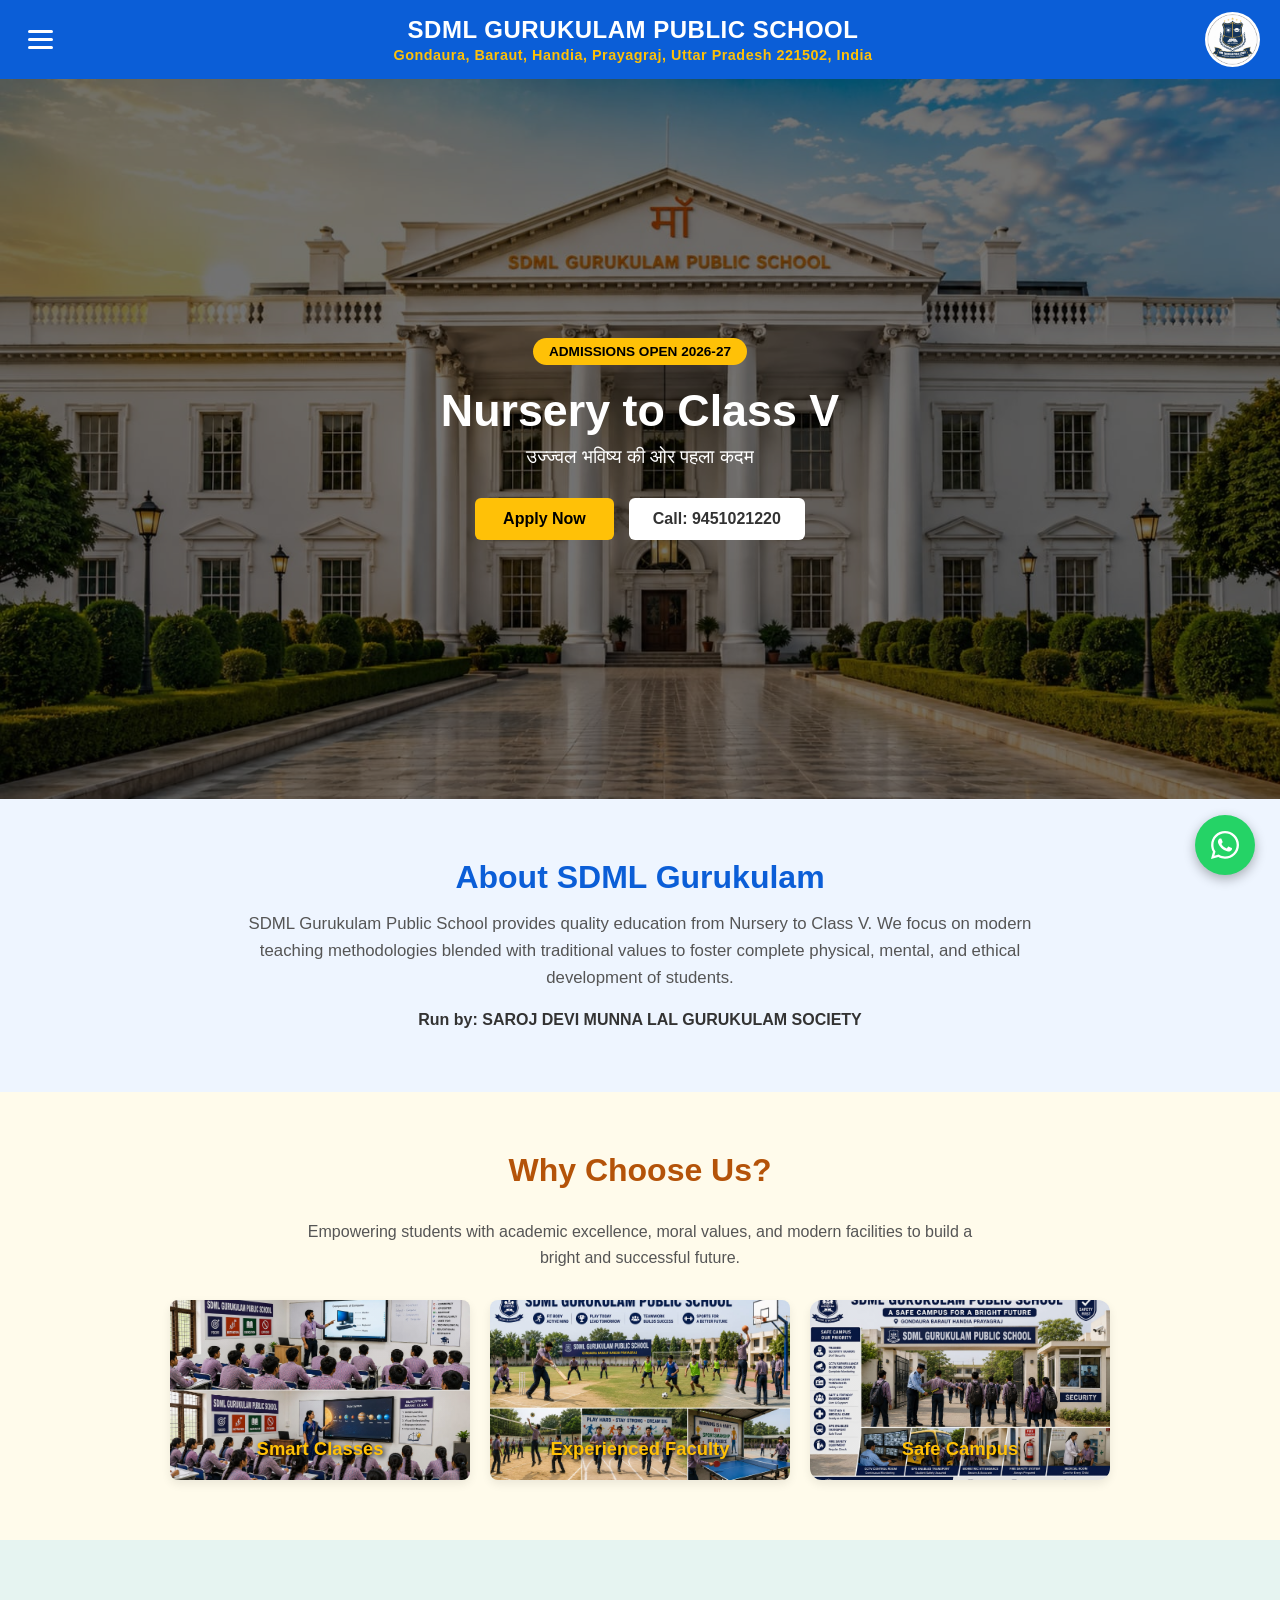
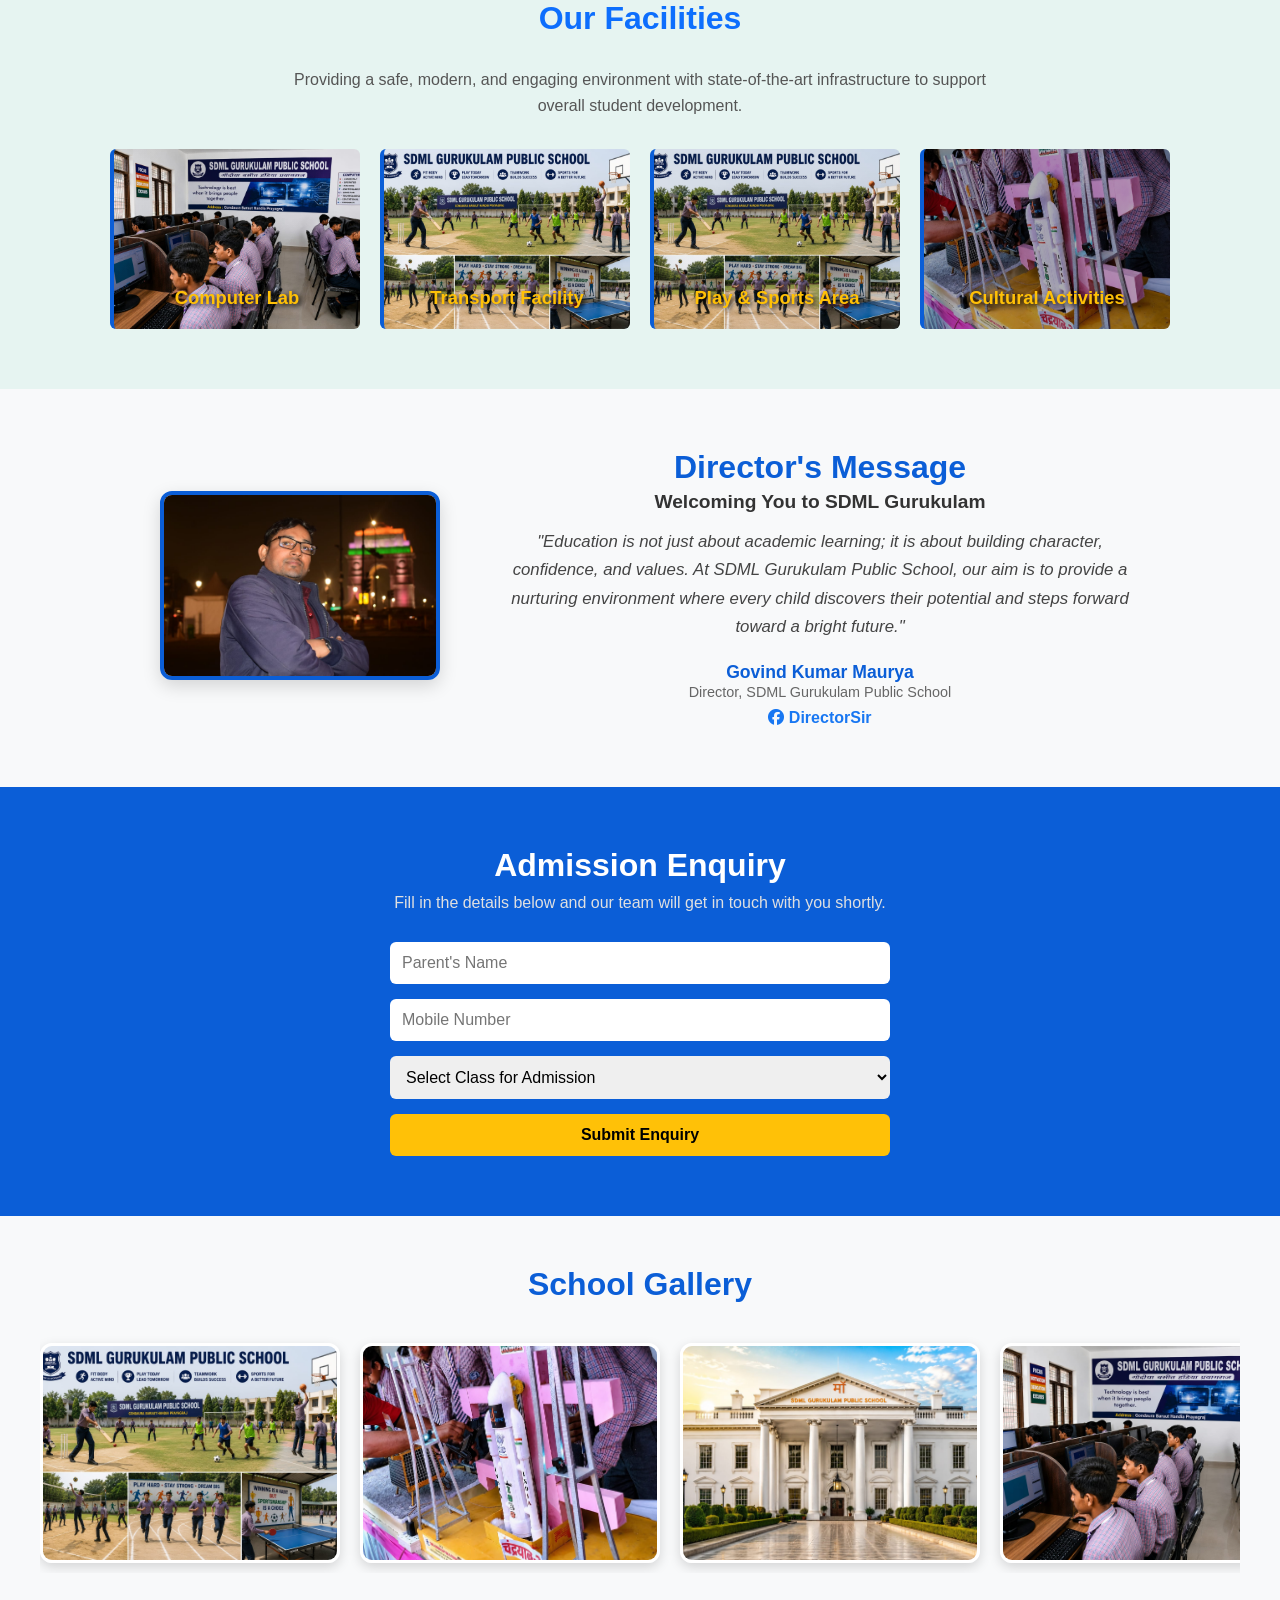
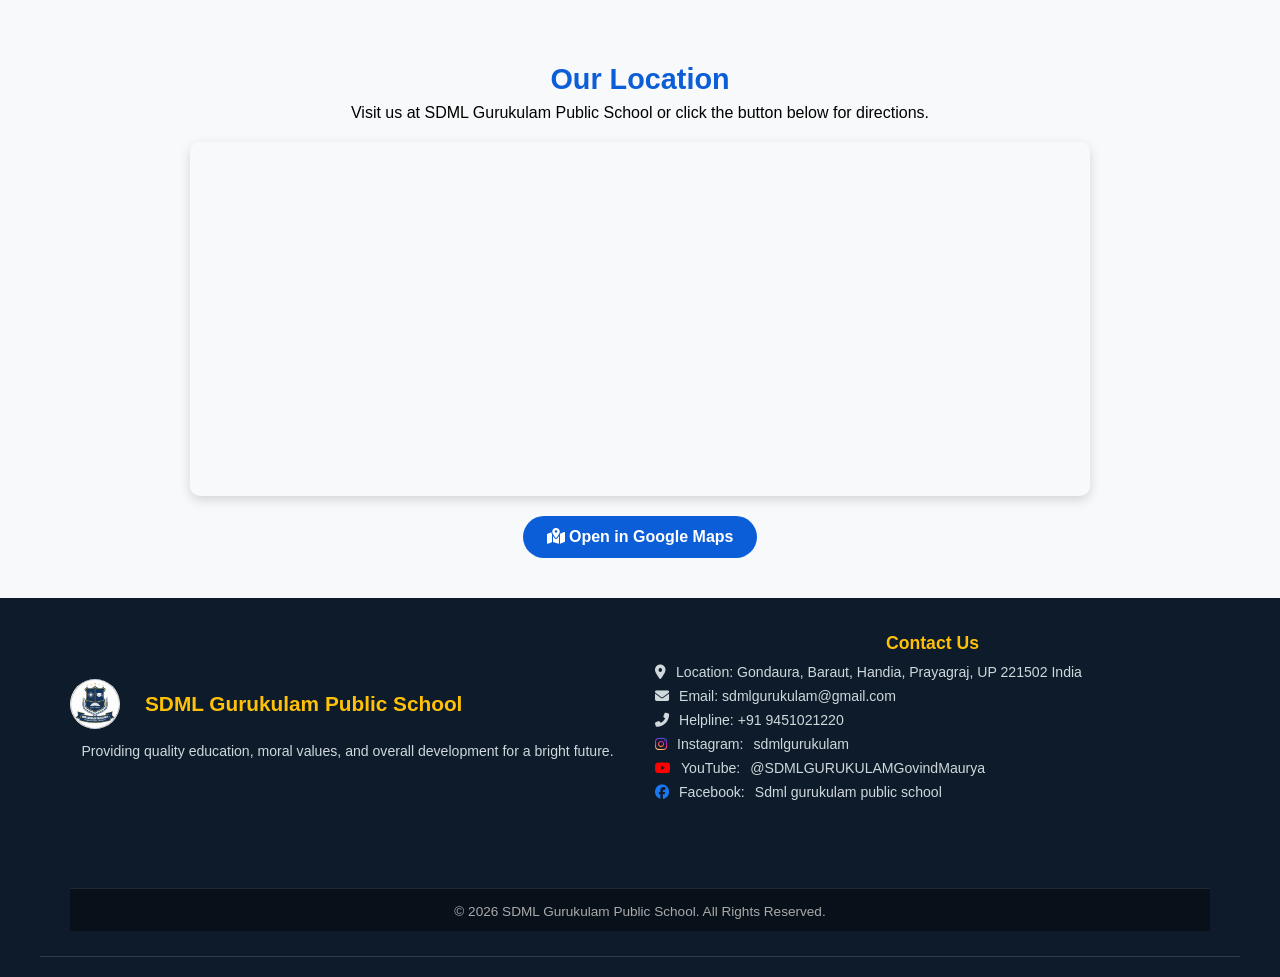
==== index.html @ 51554925 "Update index.html" ====
<!DOCTYPE html>
<html lang="en">
<head>
  <meta charset="UTF-8">
  <meta name="viewport" content="width=device-width, initial-scale=1.0">
  <title>SDML Gurukulam Public School</title>
  <link rel="stylesheet" href="style.css">
  <link rel="stylesheet" href="https://cdnjs.cloudflare.com/ajax/libs/font-awesome/6.4.0/css/all.min.css">
</head>
<body>

<!-- Navigation Header -->
  <header class="navbar-header">
    <div class="nav-container">
      
      <!-- 3 Lines Button on Left -->
      <button class="menu-toggle" id="menuToggle" onclick="toggleMenu()" type="button" aria-label="Toggle Menu">
        <span></span>
        <span></span>
        <span></span>
      </button>

      <!-- School Name & Address in Center -->
      <div class="school-title">
        <h1>SDML GURUKULAM PUBLIC SCHOOL</h1>
        <p class="school-address">Gondaura, Baraut, Handia, Prayagraj, Uttar Pradesh 221502, India</p>
      </div>

      <!-- School Logo on Right -->
      <div class="header-logo">
        <img src="images/logo.png" alt="SDML Gurukulam Logo">
      </div>

    </div>

    <!-- Dropdown Menu -->
    <nav class="nav-menu" id="navMenu">
      <ul>
        <li><a href="#home" onclick="toggleMenu()">Home</a></li>
        <li><a href="#about" onclick="toggleMenu()">About Us</a></li>
        <li><a href="#facilities" onclick="toggleMenu()">Facilities</a></li>
        <li><a href="#director" onclick="toggleMenu()">Director's Message</a></li>
        <li><a href="#enquiry" onclick="toggleMenu()">Admission Enquiry</a></li>
        <li><a href="#location" onclick="toggleMenu()">Location</a></li>
        <li><a href="#contact" onclick="toggleMenu()">Contact Us</a></li>
      </ul>
    </nav>
  </header>

  <!-- 2. Hero Section with Background Image -->
  <section class="hero-section" id="home">
    <div class="overlay"></div> 
    <div class="container">
      <span class="admissions-tag">ADMISSIONS OPEN 2026-27</span>
      <h1>Nursery to Class V</h1>
      <p>उज्ज्वल भविष्य की ओर पहला कदम</p>
      <div class="button-group">
        <a href="#enquiry" class="apply-btn">Apply Now</a>
        <div class="call-btn">
          <span>Call:</span> 
          <a href="tel:9451021220">9451021220</a>
        </div>
      </div>
    </div>
  </section>

  <!-- 3. About Us Section -->
  <section class="about-section" id="about">
    <div class="about-container">
      <h2>About SDML Gurukulam</h2>
      <p>
        SDML Gurukulam Public School provides quality education from Nursery to Class V. We focus on modern teaching methodologies blended with traditional values to foster complete physical, mental, and ethical development of students.
      </p>
      <p style="color: #333333; font-size: 16px; font-weight: 600; margin-top: 15px; text-align: center;">
        Run by: SAROJ DEVI MUNNA LAL GURUKULAM SOCIETY
      </p>
    </div>
  </section>

  <!-- 4. Key Features Section -->
  <section class="features-section" id="features">
    <h2 class="section-title">Why Choose Us?</h2>
    <p class="section-subtitle" style="text-align: center; color: #555; max-width: 700px; margin: -10px auto 30px auto; font-size: 1rem; line-height: 1.6;">
    Empowering students with academic excellence, moral values, and modern facilities to build a bright and successful future.
    </p>
    <div class="features-grid">
      <div class="feature-card smart-card">
        <h3>Smart Classes</h3>
        <p>Interactive digital learning tools for better understanding and retention.</p>
      </div>
      <div class="feature-card faculty-box">
        <h3>Experienced Faculty</h3>
        <p>Dedicated and caring teachers focused on personalized attention.</p>
      </div>
      <!-- सही पाथ और स्टाइल के साथ Safe Campus कार्ड -->
      <div class="feature-card" style="background: linear-gradient(rgba(0, 0, 0, 0.5), rgba(0, 0, 0, 0.5)), url('images/safty.png'); background-size: cover; background-position: center; min-height: 250px; border-radius: 12px; display: flex; flex-direction: column; justify-content: flex-end; padding: 20px;">
        <h3 style="color: #ffc107;">Safe Campus</h3>
        <p style="color: #f8f9fa; margin: 0;">CCTV monitored campus ensuring full safety and security of students.</p>
      </div>
    </div>
  </section>

  <!-- 5. Facilities Section -->
  <section class="facilities-section" id="facilities">
    <h2 class="section-title">Our Facilities</h2>
    <p class="section-subtitle" style="text-align: center; color: #555; max-width: 700px; margin: -10px auto 30px auto; font-size: 1rem; line-height: 1.6;">
    Providing a safe, modern, and engaging environment with state-of-the-art infrastructure to support overall student development.
    </p>
    <div class="facilities-grid">
      <div class="facility-box lab-box">
        <h4>Computer Lab</h4>
        <p>Modern computer lab with high-speed internet and updated software.</p>
      </div>
      <div class="facility-box transport-box">
        <h4>Transport Facility</h4>
        <p>Safe van/bus conveyance with experienced drivers for nearby areas.</p>
      </div>
      <div class="facility-box sports-box">
    <h4 style="color: #ffc107; margin-bottom: 5px;">Play & Sports Area</h4>
    <p style="color: #f8f9fa; margin: 0;">Dedicated play space for sports, games, and physical fitness.</p>
</div>
      <div class="facility-box cultural-box">
        <h4>Cultural Activities</h4>
        <p>Regular events, competitions, and celebration...</p>
      </div>
    </div>
  </section>

  <!-- 6. Director's Message Section -->
  <section class="director-section" id="director">
    <div class="director-container">
      <div class="director-image-box">
        <img src="images/director.jpg" alt="Director Sir" class="director-img">
      </div>
      <div class="director-text">
        <h2>Director's Message</h2>
        <h3>Welcoming You to SDML Gurukulam</h3>
        <p>
          "Education is not just about academic learning; it is about building character, confidence, and values. At SDML Gurukulam Public School, our aim is to provide a nurturing environment where every child discovers their potential and steps forward toward a bright future."
        </p>
        <div class="director-signature">
          <h4>Govind Kumar Maurya</h4>
          <span>Director, SDML Gurukulam Public School</span>
          <div style="margin-top: 8px;">
    <a href="https://www.facebook.com/govindkumar.maurya.520" target="_blank" style="color: #1877f2; text-decoration: none; font-weight: bold;">
        <i class="fab fa-facebook"></i> DirectorSir
    </a>
</div>
        </div>
      </div>
    </div>
  </section>

  <!-- 7. Quick Enquiry / Admission Form -->
  <section class="enquiry-section" id="enquiry">
    <h2>Admission Enquiry</h2>
    <p>Fill in the details below and our team will get in touch with you shortly.</p>
    <form action="https://api.web3forms.com/submit" method="POST" class="enquiry-form">
        <input type="hidden" name="access_key" value="d5de48f5-9c7a-4918-8468-04ee416ce332">
      <input type="text" name="name" placeholder="Parent's Name" required>
      <input type="tel" name="phone" placeholder="Mobile Number" required>
      <select name="class" required>
        <option value="" disabled selected>Select Class for Admission</option>
        <option value="nursery">Nursery</option>
        <option value="lkg">LKG</option>
        <option value="ukg">UKG</option>
        <option value="class1">Class 1</option>
        <option value="class2">Class 2</option>
        <option value="class3">Class 3</option>
        <option value="class4">Class 4</option>
        <option value="class5">Class 5</option>
      </select>
      <button type="submit" class="submit-btn">Submit Enquiry</button>
    </form>
  </section>

  <!-- School Photo Gallery Slider Section -->
  <section class="gallery-section">
    <h2 class="gallery-title">School Gallery</h2>
    <div class="slider-container">
        <div class="slider-track">
            <div class="slide"><img src="images/sports.jpg" alt="Playground"></div>
            <div class="slide"><img src="images/cultural.jpg" alt="Cultural Events"></div>
            <div class="slide"><img src="images/school.jpg" alt="School Campus"></div>
            <div class="slide"><img src="images/computer.jpg" alt="Computer Lab"></div>
            <div class="slide"><img src="images/class.jpg" alt="Classroom"></div>
            <div class="slide"><img src="images/sports.jpg" alt="Playground"></div>
            <div class="slide"><img src="images/cultural.jpg" alt="Cultural Events"></div>
            <div class="slide"><img src="images/school.jpg" alt="School Campus"></div>
        </div>
    </div>
  </section>

  <!-- Location Section -->
  <section class="location-section" id="location">
    <h2>Our Location</h2>
    <p>Visit us at SDML Gurukulam Public School or click the button below for directions.</p>
    
    <div class="map-container">
      <iframe 
        src="https://www.google.com/maps/embed?pb=!1m18!1m12!1m3!1d3604.148560195537!2d82.2699!3d25.3998!2m3!1f0!2f0!3f0!3m2!1i1024!2i780!4f13.1!3m3!1m2!1s0x398f7863b5df8237%3A0x5605b24c5ebf41d7!2sSDML%20Gurukulam%20Public%20School!5e0!3m2!1sen!2sin!4v1700000000000" 
        width="100%" 
        height="350" 
        style="border:0; border-radius: 10px;" 
        allowfullscreen="" 
        loading="lazy">
      </iframe>
    </div>

    <div class="map-btn-wrapper">
      <a href="https://maps.app.goo.gl/MRpwtieZsFixGfw19" target="_blank" class="map-link-btn">
        <i class="fa-solid fa-map-location-dot"></i> Open in Google Maps
      </a>
    </div>
  </section>

  <!-- Final Clean Footer Section -->
  <footer class="site-footer">
    <div class="footer-container">
        <div class="footer-col footer-about">
            <div class="footer-logo-box">
                <img src="images/logo.png" style="width: 50px !important; height: 50px !important; object-fit: contain !important; vertical-align: middle !important; margin-right: 10px !important;">
                <h3 class="footer-school-name">SDML Gurukulam Public School</h3>
            </div>
            <p class="footer-desc">Providing quality education, moral values, and overall development for a bright future.</p>
        </div>

        <div class="footer-col footer-contact">
            <h4>Contact Us</h4>
            <p><i class="fas fa-map-marker-alt"></i> Location: Gondaura, Baraut, Handia, Prayagraj, UP 221502 India</p>
            <p><i class="fas fa-envelope"></i> Email: sdmlgurukulam@gmail.com</p>
            <p><i class="fas fa-phone-alt"></i> Helpline: +91 9451021220</p>
            <p><i class="fab fa-instagram" style="background: radial-gradient(circle at 30% 107%, #fdf497 0%, #fdf497 5%, #fd5949 45%, #d6249f 60%, #285AEB 90%); -webkit-background-clip: text; -webkit-text-fill-color: transparent;"></i> Instagram: <a href="https://instagram.com/sdmlgurukulam" target="_blank" style="color: inherit; text-decoration: none;">sdmlgurukulam</a></p>
            <p><i class="fab fa-youtube" style="color: #ff0000;"></i> YouTube: <a href="https://youtube.com/@SDMLGURUKULAMGovindMaurya" target="_blank" style="color: inherit; text-decoration: none;">@SDMLGURUKULAMGovindMaurya</a></p>
            <p><i class="fab fa-facebook" style="color: #1877f2;"></i> Facebook: <a href="https://www.facebook.com/profile.php?id=100064026702225" target="_blank" style="color: inherit; text-decoration: none;">Sdml gurukulam public school</a></p>
    </div>

    <div class="footer-bottom">
        <p>&copy; 2026 SDML Gurukulam Public School. All Rights Reserved.</p>
    </div>
  </footer>

  <!-- WhatsApp Floating Icon -->
  <a href="https://wa.me/919451021220?text=Hello%2C%20I%20want%20to%20know%20more%20about%20admissions." 
     class="whatsapp-float" 
     target="_blank" 
     rel="noopener noreferrer"
     title="Chat with us on WhatsApp">
    <svg xmlns="http://www.w3.org/2000/svg" viewBox="0 0 448 512" class="whatsapp-icon">
      <path fill="#ffffff" d="M380.9 97.1C339 55.1 283.2 32 223.9 32c-122.4 0-222 99.6-222 222 0 39.1 10.2 77.3 29.6 111L0 480l117.7-30.9c32.4 17.7 68.9 27 106.1 27h.1c122.3 0 224.1-99.6 224.1-222 0-59.3-25.2-115-67.1-157zm-157 341.6c-33.2 0-65.7-8.9-94-25.7l-6.7-4-69.8 18.3 18.6-68.1-4.4-7c-18.5-29.4-28.2-63.3-28.2-98.2 0-101.7 82.8-184.5 184.6-184.5 49.3 0 95.6 19.2 130.4 54.1 34.8 34.9 56.2 81.2 56.1 130.5 0 101.8-84.9 184.6-186.6 184.6zm101.2-138.2c-5.5-2.8-32.8-16.2-37.9-18.1-5.1-1.9-8.8-2.8-12.5 2.8-3.7 5.6-14.3 18.1-17.6 21.8-3.2 3.7-6.5 4.2-12 1.4-32.6-16.3-54-29.1-75.5-66-5.7-9.8 5.7-9.1 16.3-30.3 1.8-3.7.9-6.9-.5-9.7-1.4-2.8-12.5-30.1-17.1-41.2-4.5-10.8-9.1-9.3-12.5-9.5-3.2-.2-6.9-.2-10.6-.2-3.7 0-9.7 1.4-14.8 6.9-5.1 5.6-19.4 19-19.4 46.3 0 27.3 19.9 53.7 22.6 57.4 2.8 3.7 39.1 59.7 94.8 83.8 35.2 15.2 49 16.5 66.6 13.9 10.7-1.6 32.8-13.4 37.4-26.4 4.6-13 4.6-24.1 3.2-26.4-1.3-2.5-5-3.9-10.5-6.6z"/>
    </svg>
  </a>

  <!-- Toggle Menu Script -->
  <script>
    function toggleMenu() {
      var menu = document.getElementById("navMenu");
      menu.classList.toggle("show");
    }
  </script>

</body>
</html>
---- style.css ----
/* Reset Basic Margins & Padding */
* {
  margin: 0;
  padding: 0;
  box-sizing: border-box;
  font-family: Arial, sans-serif;
  scroll-behavior: smooth;
}
/* Header & Navbar Styling */
.navbar-header {
  background-color: #0b5ed7;
  color: white;
  position: relative;
  z-index: 9999;
}

.nav-container {
  display: flex;
  align-items: center;
  justify-content: space-between; /* बाएँ 3-lines, बीच में नाम, दाएँ लोगो */
  padding: 12px 20px;
  gap: 15px;
}

/* 3 Lines Toggle Button */
.menu-toggle {
  background: transparent;
  border: none;
  cursor: pointer;
  display: flex;
  flex-direction: column;
  gap: 5px;
  padding: 5px;
  outline: none;
}

.menu-toggle span {
  display: block;
  width: 25px;
  height: 3px;
  background-color: #ffffff;
  border-radius: 2px;
}

/* School Name & Address in Center */
.school-title {
  display: flex;
  flex-direction: column;
  align-items: center; /* टेक्स्ट एकदम बीच में रहेगा */
  text-align: center;
  flex-grow: 1; /* बची हुई जगह को कवर करेगा */
}

.school-title h1 {
  font-size: 1.5rem;
  font-weight: 800;
  margin: 0;
  color: #ffffff;
  letter-spacing: 0.5px;
  line-height: 1.2;
  text-transform: uppercase;
}

.school-address {
  margin: 3px 0 0 0;
  font-size: 0.9rem;
  color: #ffc107; /* गोल्डन/पीला कलर */
  font-weight: 600;
  letter-spacing: 0.5px;
}

/* Header Right Side Logo */
.header-logo img {
  width: 55px;
  height: 55px;
  border-radius: 50%;
  background: white;
  padding: 2px;
  display: block;
  object-fit: contain;
}

/* Dropdown Menu */
.nav-menu {
  display: none;
  background-color: #084298;
  width: 100%;
  padding: 10px 0;
}

.nav-menu.show {
  display: block !important;
}

.nav-menu ul {
  list-style: none;
  margin: 0;
  padding: 0;
}

.nav-menu ul li a {
  display: block;
  padding: 12px 25px;
  color: #ffffff;
  text-decoration: none;
  font-size: 1rem;
  border-bottom: 1px solid rgba(255, 255, 255, 0.1);
}

.nav-menu ul li a:hover {
  background-color: #0b5ed7;
  color: #ffc107;
}

/* Mobile Responsive adjustment */
@media (max-width: 768px) {
  .school-title h1 {
    font-size: 1.1rem;
  }
  .school-address {
    font-size: 0.75rem;
  }
  .header-logo img {
    width: 45px;
    height: 45px;
  }
}

/* 3 Lines Toggle Button */
.menu-toggle {
  background: transparent;
  border: none;
  cursor: pointer;
  display: flex;
  flex-direction: column;
  gap: 5px;
  padding: 8px;
  z-index: 10000;
  outline: none;
}

.menu-toggle span {
  display: block;
  width: 25px;
  height: 3px;
  background-color: #ffffff;
  border-radius: 2px;
}

/* Dropdown Menu */
.nav-menu {
  display: none;
  background-color: #084298;
  width: 100%;
  padding: 10px 0;
}

/* Menu active state */
.nav-menu.show {
  display: block !important;
}

.nav-menu ul {
  list-style: none;
  margin: 0;
  padding: 0;
}

.nav-menu ul li a {
  display: block;
  padding: 12px 25px;
  color: #ffffff;
  text-decoration: none;
  font-size: 1rem;
  border-bottom: 1px solid rgba(255, 255, 255, 0.1);
}

.nav-menu ul li a:hover {
  background-color: #0b5ed7;
  color: #ffc107;
}

/* 2. Hero Section */
.hero-section {
  position: relative;
  width: 100%;
  min-height: 80vh; /* स्क्रीन की 80% हाइट लेगा ताकि फोटो ज्यादा दिखे */
  padding: 120px 20px;
  
  background-image: url('images/school.jpg'); 
  background-size: cover;       
  background-position: center center; /* सेंटर से फोटो दिखाएगा */
  background-repeat: no-repeat;
  
  display: flex;
  align-items: center;
  justify-content: center;
  color: white;
  text-align: center;
}

.hero-section .overlay {
  position: absolute;
  top: 0;
  left: 0;
  width: 100%;
  height: 100%;
  background-color: rgba(0, 0, 0, 0.55);
  z-index: 1;
}

.hero-section .container {
  position: relative;
  z-index: 2;
}

.admissions-tag {
  background-color: #ffc107;
  color: #000;
  padding: 6px 16px;
  border-radius: 20px;
  font-size: 0.85rem;
  font-weight: bold;
  display: inline-block;
  margin-bottom: 20px;
}

.hero-section h1 {
  font-size: 2.8rem;
  margin-bottom: 10px;
  font-weight: 700;
}

.hero-section p {
  font-size: 1.2rem;
  margin-bottom: 30px;
}

.button-group {
  display: flex;
  justify-content: center;
  align-items: center;
  gap: 15px;
  flex-wrap: wrap;
}

.apply-btn {
  background-color: #ffc107;
  color: #000;
  text-decoration: none;
  border: none;
  padding: 12px 28px;
  border-radius: 6px;
  font-size: 1rem;
  font-weight: bold;
  cursor: pointer;
}

.call-btn {
  background-color: #ffffff;
  color: #333;
  padding: 12px 24px;
  border-radius: 6px;
  font-size: 1rem;
  font-weight: bold;
}

.call-btn a {
  color: #333;
  text-decoration: none;
}

/* 3. About Section */
.about-section {
  padding: 60px 5%;
  background-color: #ffffff;
  text-align: center;
}

.about-container {
  max-width: 800px;
  margin: 0 auto;
}

.about-section h2 {
  font-size: 2rem;
  color: #0b5ed7;
  margin-bottom: 15px;
}

.about-section p {
  font-size: 1.05rem;
  color: #555;
  line-height: 1.6;
}

/* 4. Features Section */
.features-section {
  padding: 60px 5%;
  background-color: #f8f9fa;
  text-align: center;
}

.section-title {
  font-size: 2rem;
  color: #0b5ed7;
  margin-bottom: 40px;
}

.features-grid {
  display: flex;
  justify-content: center;
  gap: 20px;
  flex-wrap: wrap;
}

.feature-card {
  background: white;
  padding: 30px;
  border-radius: 8px;
  width: 300px;
  box-shadow: 0 4px 10px rgba(0,0,0,0.08);
}

.feature-card h3 {
  color: #333;
  margin-bottom: 10px;
}

.feature-card p {
  color: #666;
  font-size: 0.95rem;
  line-height: 1.5;
}

/* 5. Facilities Section */
.facilities-section {
  padding: 60px 5%;
  background-color: #ffffff;
  text-align: center;
}

.facilities-grid {
  display: flex;
  justify-content: center;
  gap: 20px;
  flex-wrap: wrap;
}

.facility-box {
  background: #f1f5f9;
  border-left: 4px solid #0b5ed7;
  padding: 20px;
  border-radius: 6px;
  width: 250px;
  text-align: left;
}

.facility-box h4 {
  color: #0b5ed7;
  margin-bottom: 8px;
  font-size: 1.1rem;
}

.facility-box p {
  color: #555;
  font-size: 0.9rem;
  line-height: 1.4;
}

/* 6. Director's Message */
.director-section {
  padding: 60px 5%;
  background-color: #f8f9fa;
  text-align: center;
}

.director-container {
  max-width: 800px;
  margin: 0 auto;
}

.director-section h2 {
  font-size: 2rem;
  color: #0b5ed7;
  margin-bottom: 20px;
}

.director-section p {
  font-size: 1.1rem;
  color: #444;
  line-height: 1.6;
  font-style: italic;
}
/* 6. Director's Message Section */
.director-section {
  padding: 60px 5%;
  background-color: #f8f9fa;
}

.director-container {
  max-width: 1000px;
  margin: 0 auto;
  display: flex;
  align-items: center;
  gap: 40px;
  flex-wrap: wrap; /* मोबाइल स्क्रीन पर इमेज ऊपर और टेक्स्ट नीचे आ जाएगा */
}

.director-image-box {
  flex: 1;
  min-width: 250px;
  text-align: center;
}

.director-img {
  width: 100%;
  max-width: 280px;
  height: auto;
  border-radius: 12px;
  box-shadow: 0 6px 18px rgba(0, 0, 0, 0.15);
  border: 4px solid #0b5ed7;
}

.director-text {
  flex: 2;
  min-width: 300px;
}

.director-text h2 {
  font-size: 2rem;
  color: #0b5ed7;
  margin-bottom: 5px;
}

.director-text h3 {
  font-size: 1.2rem;
  color: #333;
  margin-bottom: 15px;
  font-weight: 600;
}

.director-text p {
  font-size: 1.05rem;
  color: #444;
  line-height: 1.7;
  font-style: italic;
  margin-bottom: 20px;
}

.director-signature h4 {
  color: #0b5ed7;
  font-size: 1.1rem;
}

.director-signature span {
  font-size: 0.9rem;
  color: #666;
}

/* 7. Enquiry Form Section */
.enquiry-section {
  padding: 60px 5%;
  background-color: #0b5ed7;
  color: white;
  text-align: center;
}

.enquiry-section h2 {
  font-size: 2rem;
  margin-bottom: 10px;
}

.enquiry-section p {
  margin-bottom: 30px;
  color: #e0e0e0;
}

.enquiry-form {
  max-width: 500px;
  margin: 0 auto;
  display: flex;
  flex-direction: column;
  gap: 15px;
}

.enquiry-form input, 
.enquiry-form select {
  padding: 12px;
  border: none;
  border-radius: 6px;
  font-size: 1rem;
}

.submit-btn {
  background-color: #ffc107;
  color: #000;
  border: none;
  padding: 12px;
  border-radius: 6px;
  font-size: 1rem;
  font-weight: bold;
  cursor: pointer;
  transition: background-color 0.3s ease;
}

.submit-btn:hover {
  background-color: #e0a800;
}

/* Footer Section */
.footer {
  background-color: #084298;
  color: white;
  padding: 20px 5%;
  position: relative; /* लोगो को लेफ्ट में फिक्स रखने के लिए */
}

.footer-container {
  max-width: 1200px;
  margin: 0 auto;
  display: flex;
  align-items: center;
  justify-content: center; /* पूरा कंटेंट सेंटर में रखेगा */
  position: relative;
}

.footer-logo {
  position: absolute; /* लोगो एकदम बाएँ कोने में ही रहेगा */
  left: 0;
}

.footer-logo-img {
  width: 65px;
  height: 65px;
  border-radius: 50%;
  background: white;
  padding: 3px;
  display: block;
}

.footer-info {
  text-align: center; /* 2026 और Location वाले टेक्स्ट को बीच में लाएगा */
}

.footer-info p {
  margin: 5px 0;
  font-size: 0.9rem;
}

/* Mobile Screen Layout */
@media (max-width: 768px) {
  .footer-container {
    flex-direction: column;
    gap: 12px;
  }
  .footer-logo {
    position: static; /* मोबाइल में लोगो ऊपर और टेक्स्ट नीचे आ जाएगा */
  }
}
/* Floating WhatsApp Button Styling */
.whatsapp-float {
  position: fixed;
  bottom: 25px;
  right: 25px;
  width: 60px;
  height: 60px;
  background-color: #25d366; /* WhatsApp Green Color */
  border-radius: 50%;
  display: flex;
  align-items: center;
  justify-content: center;
  box-shadow: 0 4px 12px rgba(0, 0, 0, 0.3);
  z-index: 1000;
  transition: transform 0.3s ease, background-color 0.3s ease;
}

.whatsapp-float:hover {
  transform: scale(1.1);
  background-color: #1ebe57;
}

.whatsapp-icon {
  width: 32px;
  height: 32px;
}
/* Footer Email Styling */
.footer-email {
  margin: 5px 0;
  font-size: 0.95rem;
}

.footer-email a {
  color: #ffc107; /* पीला / गोल्डन कलर */
  text-decoration: none;
  font-weight: 600;
}

.footer-email a:hover {
  text-decoration: underline;
}
/* Clean Footer Styling */
.footer {
  background-color: #052c65; /* डार्क ब्लू बैकग्राउंड */
  color: #ffffff;
  padding: 20px 15px;
  font-size: 0.9rem;
}

.footer-container {
  display: flex;
  flex-wrap: wrap;
  justify-content: space-around;
  align-items: center;
  gap: 15px;
  max-width: 1200px;
  margin: 0 auto;
  text-align: center;
}

.footer-item {
  display: flex;
  align-items: center;
  gap: 8px;
}

.footer-item i {
  color: #ffc107; /* आइकॉन का पीला कलर */
  font-size: 1rem;
}

.footer a {
  color: #ffc107;
  text-decoration: none;
  font-weight: 600;
}

.footer a:hover {
  text-decoration: underline;
}
/* Location Section Styling */
.location-section {
  padding: 40px 20px;
  text-align: center;
  background-color: #f8f9fa;
}

.location-section h2 {
  color: #0b5ed7;
  font-size: 1.8rem;
  margin-bottom: 8px;
}

.map-container {
  max-width: 900px;
  margin: 20px auto;
  box-shadow: 0 4px 12px rgba(0, 0, 0, 0.15);
  border-radius: 10px;
  overflow: hidden;
}

.map-link-btn {
  display: inline-block;
  background-color: #0b5ed7;
  color: #ffffff;
  padding: 12px 24px;
  font-size: 1rem;
  font-weight: 600;
  border-radius: 25px;
  text-decoration: none;
}

.map-link-btn:hover {
  background-color: #084298;
  color: #ffc107;
}
/* Experienced Faculty Card Background Image */
.faculty-box {
  background: linear-gradient(rgba(0, 0, 0, 0.65), rgba(0, 0, 0, 0.65)), url('images/faculty.jpg');
  background-size: cover;
  background-position: center;
  background-repeat: no-repeat;
  color: #ffffff;
}

.faculty-box h3 {
  color: #ffc107 !important; /* पीला/गोल्डन कलर */
}

.faculty-box p {
  color: #f8f9fa;
}
/* Cultural Activities Card Background Image */
.cultural-box {
  background: linear-gradient(rgba(0, 0, 0, 0.3), rgba(0, 0, 0, 0.3)), url('images/cultural.jpg');
  background-size: cover;
  background-position: center;
  background-repeat: no-repeat;
  color: #ffffff;
}

.cultural-box h4 {
  color: #ffc107 !important; /* पीला / गोल्डन रंग */
}

.cultural-box p {
  color: #f8f9fa;
}
/* Computer Lab Card Background Image */
.lab-box {
  background: linear-gradient(rgba(0, 0, 0, 0.03), rgba(0, 0, 0, 0.03)), url('images/computer.jpg');
  background-size: cover;
  background-position: center;
  background-repeat: no-repeat;
  color: #ffffff;
}

.lab-box h4 {
  color: #ffc107 !important; /* पीला / गोल्डन रंग */
}

.lab-box p {
  color: #f8f9fa;
}
/* Classroom Card Background Image */
.facility-box.classroom-box {
  background: linear-gradient(rgba(0, 0, 0, 0.65), rgba(0, 0, 0, 0.65)), url('images/class.jpg') !important;
  background-size: cover !important;
  background-position: center !important;
  background-repeat: no-repeat !important;
  color: #ffffff !important;
}

.facility-box.classroom-box h4 {
  color: #ffc107 !important;
}

.facility-box.classroom-box p {
  color: #f8f9fa !important;
}
/* Smart Classes Card Background Image */
.smart-card {
  background: linear-gradient(rgba(0, 0, 0, 0.03), rgba(0, 0, 0, 0.03)), url('images/class.jpg') !important;
  background-size: cover !important;
  background-position: center !important;
  background-repeat: no-repeat !important;
  color: #ffffff !important;
}

.smart-card h3 {
  color: #ffc107 !important; /* पीला / गोल्डन रंग */
}

.smart-card p {
  color: #f8f9fa !important;
}
/* Transport Facility Background Image */
.facility-box.transport-box {
  background: linear-gradient(rgba(0, 0, 0, 0.65), rgba(0, 0, 0, 0.65)), url('images/bus.jpg') !important;
  background-size: cover !important;
  background-position: center !important;
  background-repeat: no-repeat !important;
  color: #ffffff !important;
}

.facility-box.transport-box h4 {
  color: #ffc107 !important; /* पीला / गोल्डन रंग */
}

.facility-box.transport-box p {
  color: #f8f9fa !important;
}
/* Play & Sports Area Background Image */
.facility-box.transport-box {
  background: linear-gradient(rgba(0, 0, 0, 0.65), rgba(0, 0, 0, 0.65)), url('images/sports.jpg') !important;
  background-size: cover !important;
  background-position: center !important;
  background-repeat: no-repeat !important;
  color: #ffffff !important;
}

.facility-box.transport-box h4 {
  color: #ffc107 !important; /* पीला / गोल्डन रंग */
}

.facility-box.transport-box p {
  color: #f8f9fa !important;
}
/* Safe Campus Card Background Image */
.feature-card.campus-box {
  background: linear-gradient(rgba(0, 0, 0, 0.65), rgba(0, 0, 0, 0.65)), url('images/campus.jpg') !important;
  background-size: cover !important;
  background-position: center !important;
  background-repeat: no-repeat !important;
  color: #ffffff !important;
}

.feature-card.campus-box h3 {
  color: #ffc107 !important; /* पीला / गोल्डन रंग */
}

.feature-card.campus-box p {
  color: #f8f9fa !important;
}
/* Card Container Styling for Hover Effect */
.feature-card, 
.facility-box {
  position: relative;
  overflow: hidden;
  cursor: pointer;
  transition: transform 0.3s ease;
}

/* Initially Hide Text & Move it Down */
.feature-card h3,
.feature-card p,
.facility-box h4,
.facility-box p {
  opacity: 0;
  transform: translateY(20px);
  transition: all 0.4s ease-in-out;
}

/* When Hovered (Cursor Pass Le Jane Par) Show Text */
.feature-card:hover h3,
.feature-card:hover p,
.facility-box:hover h4,
.facility-box:hover p {
  opacity: 1;
  transform: translateY(0);
}

/* Light Dark Overlay on Hover for Better Text Visibility */
.feature-card::before,
.facility-box::before {
  content: '';
  position: absolute;
  top: 0;
  left: 0;
  width: 100%;
  height: 100%;
  background: rgba(0, 0, 0, 0.6); /* हल्का डार्क शेड */
  opacity: 0;
  transition: opacity 0.4s ease;
  z-index: 0;
}

.feature-card:hover::before,
.facility-box:hover::before {
  opacity: 1;
}

/* Bring Text Above the Overlay */
.feature-card h3, .feature-card p,
.facility-box h4, .facility-box p {
  position: relative;
  z-index: 1;
}
/* Card Background Clear Image & Text Hover Adjustment */

/* 1. इमेज को क्लियर (साफ़) दिखाने के लिए डार्क शेड कम किया */
.feature-card, 
.facility-box,
.smart-card,
.campus-box,
.transport-box,
.sports-box,
.lab-box,
.cultural-box,
.faculty-box {
  position: relative;
  overflow: hidden;
  cursor: pointer;
  /* इमेज के ऊपर का कालापन हल्का किया ताकि फोटो साफ दिखे */
  background-blend-mode: overlay;
  background-color: rgba(0, 0, 0, 0.25) !important; 
}

/* 2. हेडिंग (पीले वाले नाम) हमेशा दिखेंगे */
.feature-card h3,
.facility-box h4 {
  opacity: 1 !important;
  transform: none !important;
  color: #ffc107 !important; /* पीला / गोल्डन रंग */
  text-shadow: 1px 1px 4px rgba(0, 0, 0, 0.8); /* फोटो पर साफ़ पढ़ने के लिए हल्का शैडो */
  margin-bottom: 8px;
}

/* 3. नीचे का डिस्क्रिप्शन (Paragraph) शुरुआत में छिपा रहेगा */
.feature-card p,
.facility-box p {
  opacity: 0;
  max-height: 0;
  overflow: hidden;
  transform: translateY(15px);
  transition: all 0.4s ease-in-out;
  color: #ffffff !important;
  text-shadow: 1px 1px 3px rgba(0, 0, 0, 0.9);
}

/* 4. माउस ले जाने (Hover) पर पैराग्राफ़ दिखेगा */
.feature-card:hover p,
.facility-box:hover p {
  opacity: 1;
  max-height: 100px;
  transform: translateY(0);
}
/* --- Fix Card Height & Bottom-Center Text Alignment --- */

/* 1. कार्ड्स की प्रॉपर हाइट और फ्लेक्स सेट करना */
.feature-card, 
.facility-box {
  min-height: 180px !important; /* बॉक्स को पुरानी चौड़ी शेप देगा */
  display: flex !important;
  flex-direction: column !important;
  justify-content: flex-end !important; /* टेक्स्ट को नीचे की तरफ (Lower) रखेगा */
  align-items: center !important;     /* टेक्स्ट को बीच में (Center) रखेगा */
  text-align: center !important;
  padding: 20px !important;
  position: relative !important;
  overflow: hidden !important;
  cursor: pointer !important;
  background-blend-mode: normal !important;
  background-color: transparent !important;
}

/* 2. पीला टाइटल हमेशा नीचे-सेंटर में दिखेगा */
.feature-card h3,
.facility-box h4 {
  color: #ffc107 !important;
  font-size: 1.15rem !important;
  font-weight: bold !important;
  margin: 0 !important;
  text-shadow: 2px 2px 5px rgba(0, 0, 0, 0.95); /* ताकि फोटो के ऊपर साफ पढ़े */
  transition: transform 0.3s ease !important;
}

/* 3. शुरुआत में पैराग्राफ़ छिपा रहेगा */
.feature-card p,
.facility-box p {
  opacity: 0 !important;
  max-height: 0 !important;
  margin: 0 !important;
  overflow: hidden !important;
  color: #ffffff !important;
  font-size: 0.88rem !important;
  text-shadow: 1px 1px 4px rgba(0, 0, 0, 0.95);
  transition: all 0.3s ease-in-out !important;
}

/* 4. माउस/कर्सर ले जाने पर हेडिंग थोड़ी ऊपर खिसकेगी और टेक्स्ट आ जाएगा */
.feature-card:hover p,
.facility-box:hover p {
  opacity: 1 !important;
  max-height: 80px !important;
  margin-top: 8px !important;
}

.feature-card:hover h3,
.facility-box:hover h4 {
  transform: translateY(-4px) !important;
}
/* --- 3 Sections Unique Background Colors --- */

/* 1. About Us Section - सोबर लाइट ब्लू बैकग्राउंड */
.about-section {
  background-color: #eef5ff !important; /* सफ़ेद हटाकर हल्का ब्लू */
}

.about-section h2 {
  color: #0b5ed7 !important;
}

/* 2. Why Choose Us (Features) Section - डार्क थीम बैकग्राउंड */
.features-section {
  background-color: #0f172a !important; /* प्रीमियम डार्क नेवी ब्लू */
}

.features-section .section-title {
  color: #ffc107 !important; /* टाइटल का रंग पीला/गोल्डन */
}

/* 3. Our Facilities Section - हल्का ग्रे-ब्लू (Soft Slate) बैकग्राउंड */
.facilities-section {
  background-color: #f1f5f9 !important;
}

.facilities-section .section-title {
  color: #0b5ed7 !important;
}
/* Our Facilities - Soft Mint Background */
.facilities-section {
  background-color: #e6f4f1 !important;
}

.facilities-section .section-title {
  color: #0d6efd !important;
}
/* Why Choose Us - Creamy Background */
.features-section {
  background-color: #fffbeb !important; /* हल्का क्रीम / वैनिला शेड */
}

.features-section .section-title {
  color: #b45309 !important; /* टाइटल का गहरा ऑरेंज/गोल्डन रंग */
}
/* --- Auto-sliding Photo Gallery --- */
.gallery-section {
  padding: 50px 20px;
  background-color: #f8f9fa;
  text-align: center;
  overflow: hidden;
}

.gallery-title {
  color: #0b5ed7;
  font-size: 2rem;
  margin-bottom: 30px;
  font-weight: 700;
}

.slider-container {
  width: 100%;
  max-width: 1200px;
  margin: 0 auto;
  overflow: hidden;
  position: relative;
  padding: 10px 0;
}

.slider-track {
  display: flex;
  gap: 20px;
  width: calc(320px * 10); /* इमेजेस की कुल चौड़ाई */
  animation: scrollSlider 20s linear infinite; /* अपने आप चलने के लिए एनिमेशन */
}

/* कर्सर ले जाने पर स्लाइडर रुक जाएगा ताकि फोटो साफ़ दिखे */
.slider-container:hover .slider-track {
  animation-play-state: paused;
}

.slide {
  width: 300px;
  height: 220px;
  flex-shrink: 0;
}

.slide img {
  width: 100%;
  height: 100%;
  object-fit: cover;
  border-radius: 12px;
  box-shadow: 0 4px 12px rgba(0, 0, 0, 0.15);
  border: 3px solid #ffffff;
  transition: transform 0.3s ease;
}

.slide img:hover {
  transform: scale(1.03);
}

/* 360 Degree Continuous Scrolling Animation */
@keyframes scrollSlider {
  0% {
    transform: translateX(0);
  }
  100% {
    transform: translateX(calc(-320px * 5));
  }
}
/* --- Professional Footer Styling --- */
.site-footer {
  background-color: #0d1b2a; /* गहरा और प्रीमियम नीला रंग */
  color: #ffffff;
  padding-top: 40px;
  font-family: Arial, sans-serif;
}

.footer-container {
  max-width: 1200px;
  margin: 0 auto;
  display: flex;
  justify-content: space-between;
  align-items: flex-start;
  flex-wrap: wrap;
  padding: 0 20px 30px 20px;
  border-bottom: 1px solid rgba(255, 255, 255, 0.15);
}

.footer-col {
  flex: 1;
  min-width: 280px;
  margin-bottom: 20px;
}

/* Left Logo & About Styling */
.footer-logo-area {
  display: flex;
  align-items: center;
  gap: 15px;
  margin-bottom: 15px;
}

.footer-logo {
  width: 55px;
  height: 55px;
  object-fit: contain;
  background: #ffffff;
  border-radius: 50%;
  padding: 3px;
}

.footer-about h3 {
  color: #ffc107;
  font-size: 1.3rem;
  margin: 0;
}

.footer-about p {
  color: #cfd8dc;
  font-size: 0.9rem;
  line-height: 1.5;
  margin: 0;
}

/* Contact Info Styling */
.footer-contact h4 {
  color: #ffc107;
  font-size: 1.15rem;
  margin-bottom: 15px;
}

.footer-contact p {
  color: #cfd8dc;
  font-size: 0.9rem;
  margin-bottom: 10px;
  display: flex;
  align-items: center;
  gap: 10px;
}

/* Bottom Center Copyright Bar */
.footer-bottom {
  text-align: center; /* एकदम सेंटर में */
  padding: 15px 10px;
  background-color: #0b1320; /* हल्का और गहरा शेड */
  color: #b0bec5;
  font-size: 0.9rem;
}

.footer-bottom p {
  margin: 0;
}
/* --- 1. Safe Campus Image Fix --- */
/* सुनिश्चित करें कि आपकी इमेज का सही नाम यहाँ हो (जैसे safe.jpg या campus.jpg) */
.feature-card:nth-child(3), 
.facility-box:nth-child(3) {
  background-image: url('images/safe.jpg') !important; /* अपनी सही इमेज का नाम यहाँ लिखें */
  background-size: cover !important;
  background-position: center !important;
}

/* --- 2. Perfect Footer Layout Fix --- */
.site-footer {
  background-color: #0d1b2a !important;
  color: #ffffff !important;
  padding-top: 35px !important;
  font-family: Arial, sans-serif !important;
}

.footer-container {
  max-width: 1200px !important;
  margin: 0 auto !important;
  display: flex !important;
  justify-content: space-between !important;
  align-items: flex-start !important;
  flex-wrap: wrap !important;
  gap: 30px !important;
  padding: 0 30px 25px 30px !important;
  border-bottom: 1px solid rgba(255, 255, 255, 0.15) !important;
}

.footer-col {
  flex: 1 !important;
  min-width: 280px !important;
}

.footer-logo-box {
  display: flex !important;
  align-items: center !important;
  gap: 15px !important;
  margin-bottom: 12px !important;
}

.footer-logo {
  width: 50px !important;
  height: 50px !important;
  object-fit: contain !important;
  background: #ffffff !important;
  border-radius: 50% !important;
  padding: 3px !important;
}

.footer-school-name {
  color: #ffc107 !important;
  font-size: 1.3rem !important;
  font-weight: bold !important;
  margin: 0 !important;
}

.footer-desc {
  color: #cfd8dc !important;
  font-size: 0.88rem !important;
  line-height: 1.5 !important;
  margin: 0 !important;
}

.footer-contact h4 {
  color: #ffc107 !important;
  font-size: 1.1rem !important;
  margin-bottom: 10px !important;
}

.footer-contact p {
  color: #cfd8dc !important;
  font-size: 0.88rem !important;
  margin-bottom: 8px !important;
}

/* Bottom Center Copyright Bar */
.footer-bottom {
  text-align: center !important;
  padding: 12px 10px !important;
  background-color: #08101a !important;
  color: #b0bec5 !important;
  font-size: 0.85rem !important;
}

.footer-bottom p {
  margin: 0 !important;
}
/* --- Fix Missing Background Images for Cards --- */

/* 1. तीसरे नंबर का कार्ड (जैसे Safe Campus या जो भी तीसरा कार्ड हो) */
.features-section .feature-card:nth-child(3),
.facilities-section .facility-box:nth-child(3) {
  background-image: url('images/campus.jpg') !important; /* यहाँ अपनी सही इमेज का नाम लिखें */
  background-size: cover !important;
  background-position: center !important;
}

/* 2. अगर Sports या कोई और कार्ड गायब है */
.features-section .feature-card:nth-child(2),
.facilities-section .facility-box:nth-child(2) {
  background-image: url('images/sports.jpg') !important; /* यहाँ अपनी सही इमेज का नाम लिखें */
  background-size: cover !important;
  background-position: center !important;
}
.feature-card img {
  width: 100% !important;
  height: 180px !important;
  object-fit: cover !important;
  border-top-left-radius: 10px;
  border-top-right-radius: 10px;
}
.facility-box img {
  width: 100% !important;
  height: 180px !important;
  object-fit: cover !important;
  border-top-left-radius: 10px;
  border-top-right-radius: 10px;
}
/* --- Footer Clean & Perfect Fix --- */
footer, .footer-section {
  display: flex !important;
  flex-direction: column !important;
  background-color: #0b132b !important;
  color: #ffffff !important;
  padding: 40px 20px 20px 20px !important;
}

/* लोगो और टेक्स्ट कीलाइनिंग ठीक करने के लिए */
.footer-content, .footer-container {
  display: flex !important;
  justify-content: space-between !important;
  align-items: center !important;
  flex-wrap: wrap !important;
  max-width: 1200px !important;
  margin: 0 auto !important;
  width: 100% !important;
}

/* फुटर का लोगो अब नहीं कटेगा, एकदम सही साइज में दिखेगा */
footer img, .footer-logo img {
  width: 60px !important;
  height: 60px !important;
  object-fit: contain !important;
  border-radius: 50% !important;
  margin-right: 15px !important;
}

/* कॉपीराइट वाली लाइन को एकदम नीचे बीच में सेट करने के लिए */
.footer-bottom, .copyright {
  text-align: center !important;
  border-top: 1px solid rgba(255, 255, 255, 0.1) !important;
  margin-top: 30px !important;
  padding-top: 15px !important;
  font-size: 0.85rem !important;
  color: #aaaaaa !important;
  width: 100% !important;
}
.safe-box {
  background: linear-gradient(rgba(0, 0, 0, 0.5), rgba(0, 0, 0, 0.5)), url('safty.jpg');
  background-size: cover;
  background-position: center;
}
.safe-box {
  background: linear-gradient(rgba(0, 0, 0, 0.5), rgba(0, 0, 0, 0.5)), url('images/safty.jpg') !important;
  background-size: cover !important;
  background-position: center !important;
  background-repeat: no-repeat !important;
}
.safe-box {
    background: linear-gradient(rgba(0, 0, 0, 0.5), rgba(0, 0, 0, 0.5)), url('safty.png');
    background-size: cover;
    background-position: center;
    background-repeat: no-repeat;
}
.safe-box {
    background: linear-gradient(rgba(0, 0, 0, 0.5), rgba(0, 0, 0, 0.5)), url('safty.png');
    background-size: cover;
    background-position: center;
    background-repeat: no-repeat;
    min-height: 250px;
    border-radius: 12px;
    display: flex;
    flex-direction: column;
    justify-content: flex-end;
    padding: 20px;
}
.features-grid .feature-card:nth-child(3) {
    background: linear-gradient(rgba(0, 0, 0, 0.03), rgba(0, 0, 0, 0.03)), url('images/safty.png') !important;
    background-size: cover !important;
    background-position: center !important;
    background-repeat: no-repeat !important;
}
.facilities-grid .facility-box:nth-child(3) {
    background: linear-gradient(rgba(0, 0, 0, 0.03), rgba(0, 0, 0, 0.03)), url('images/sports.jpg') !important;
    background-size: cover !important;
    background-position: center !important;
    background-repeat: no-repeat !important;
}
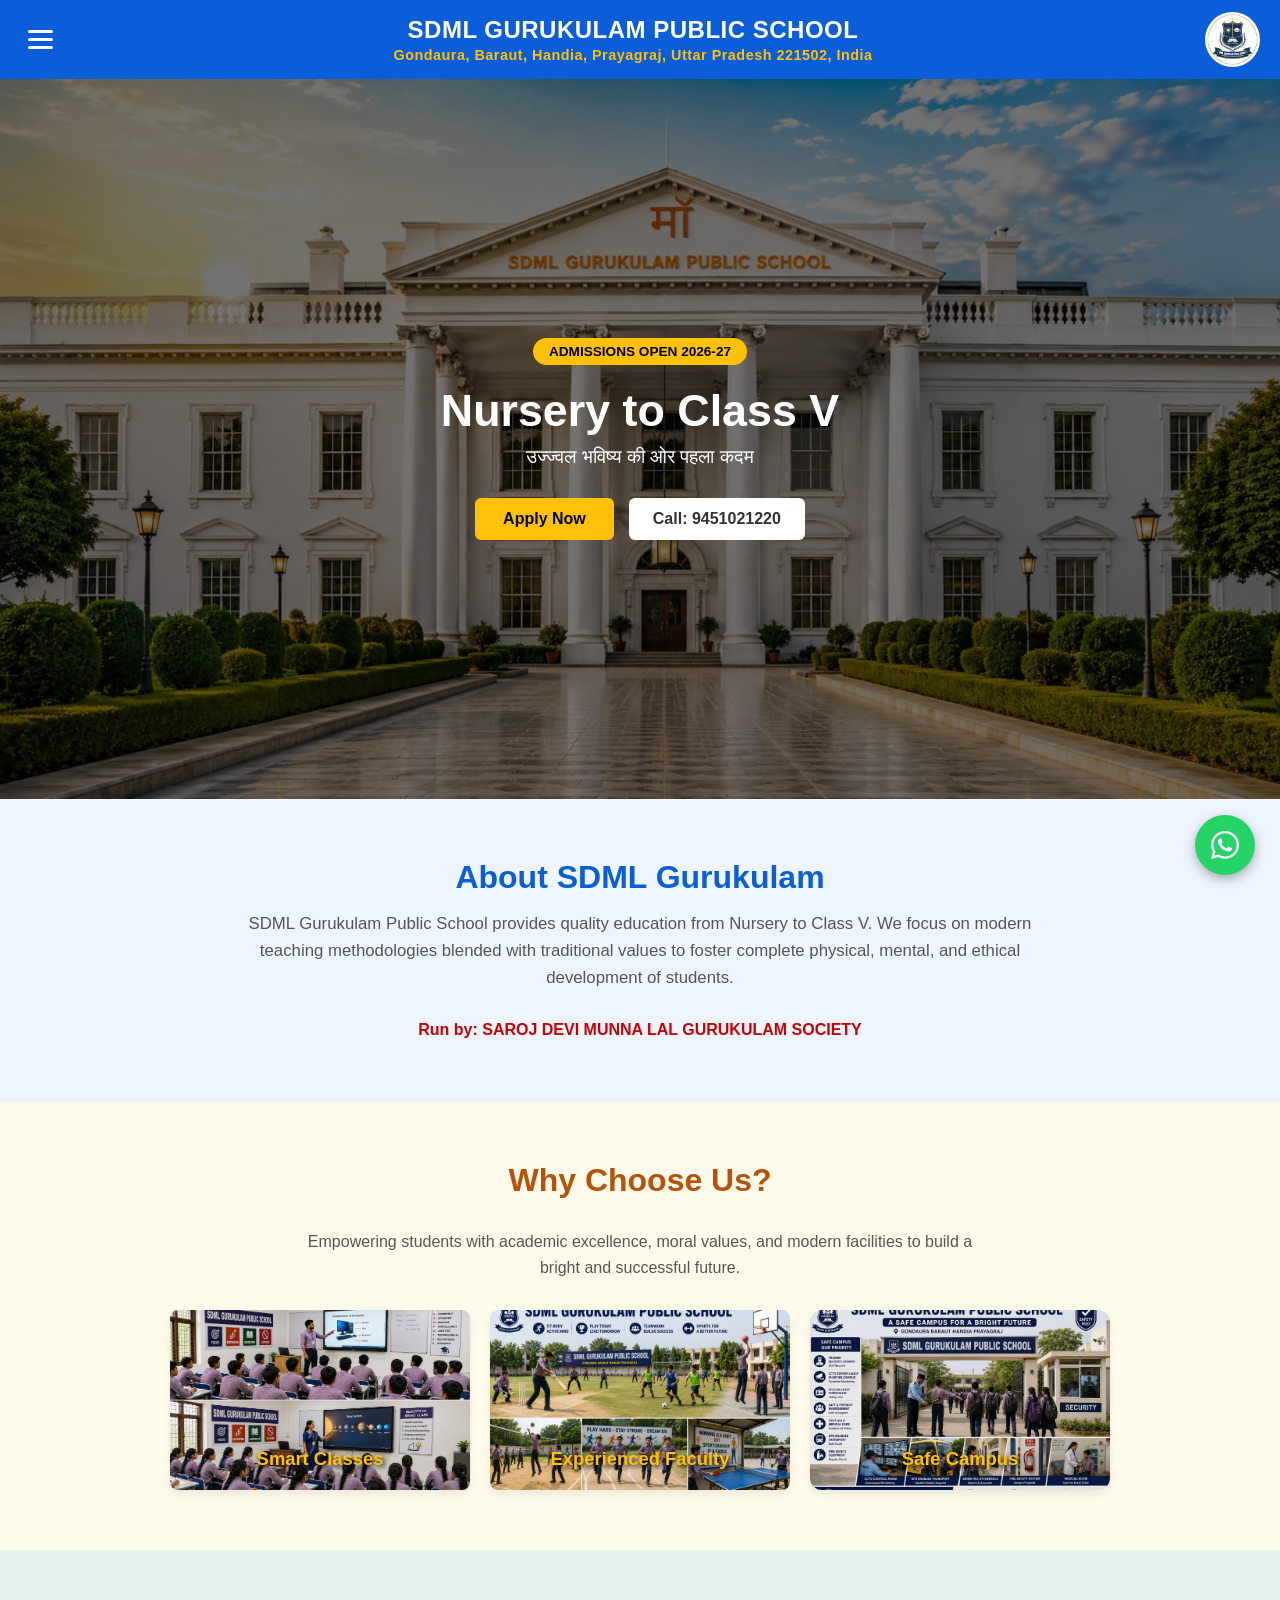
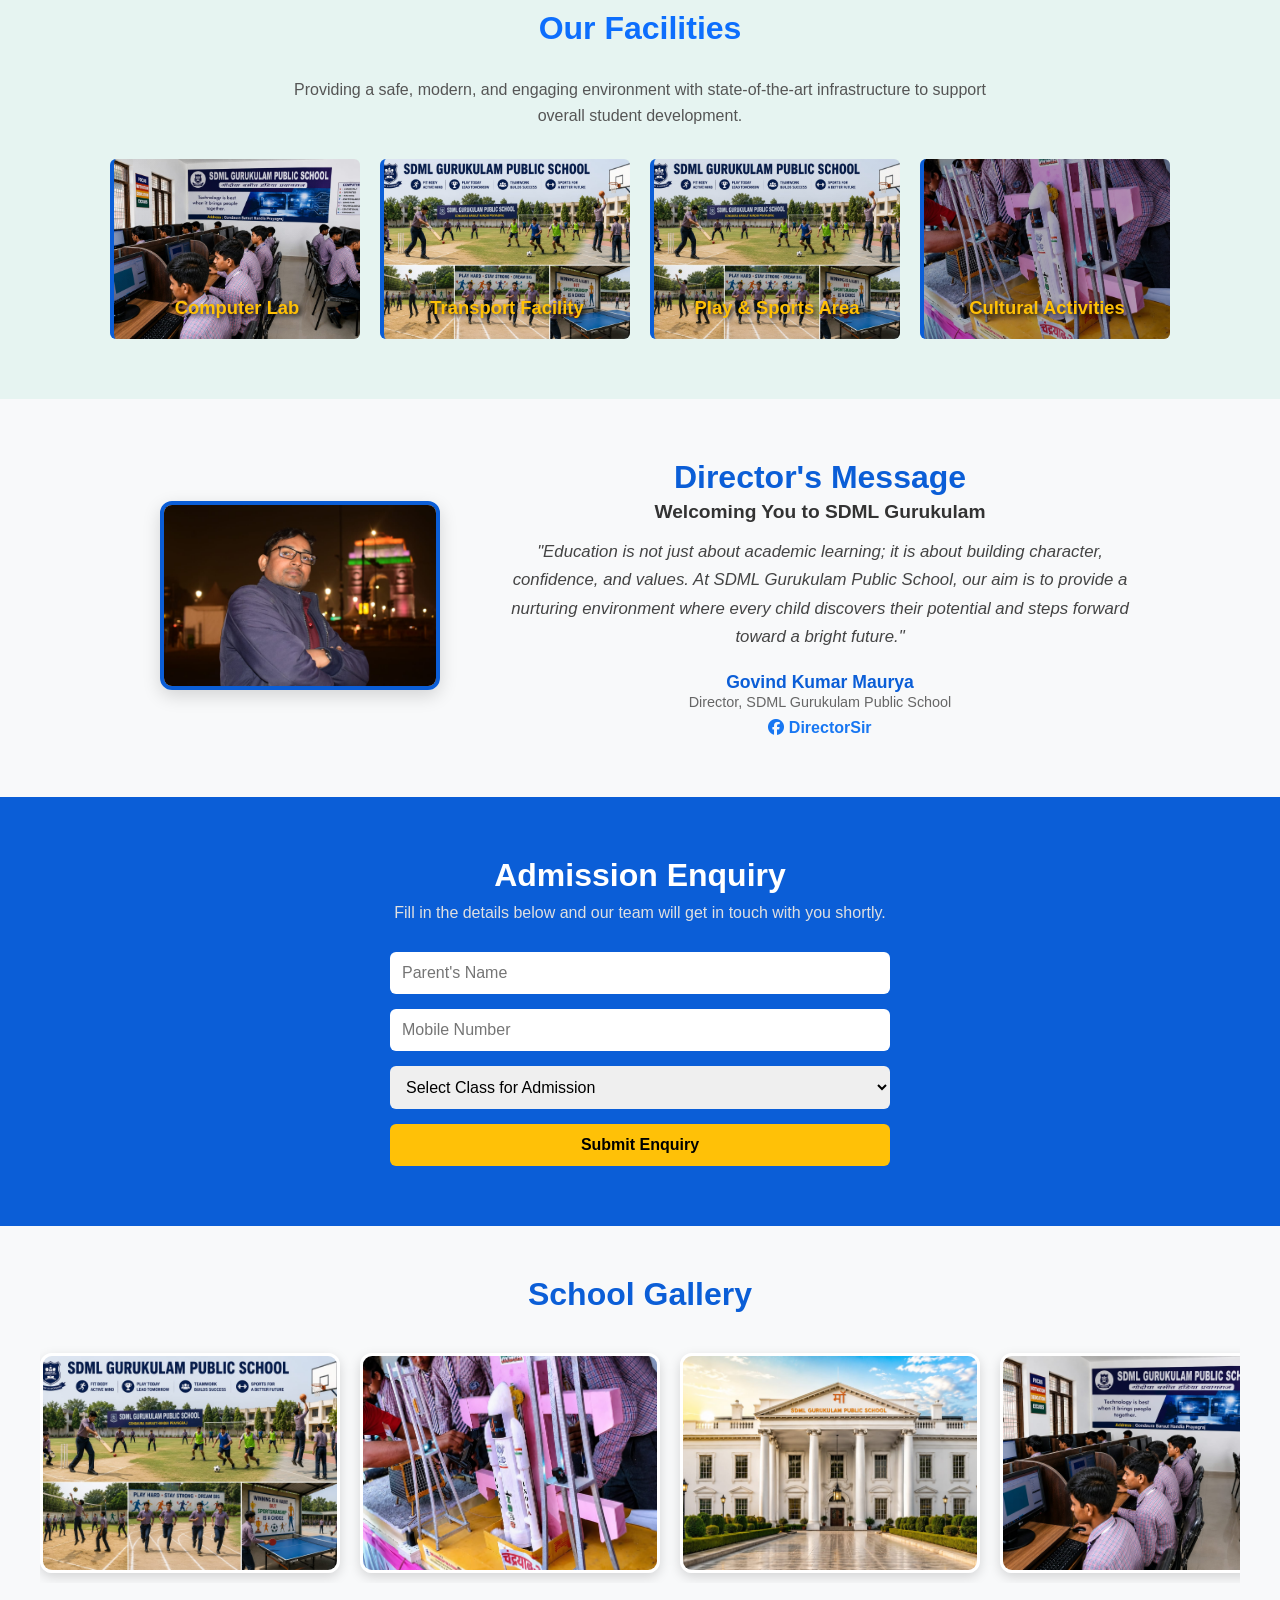
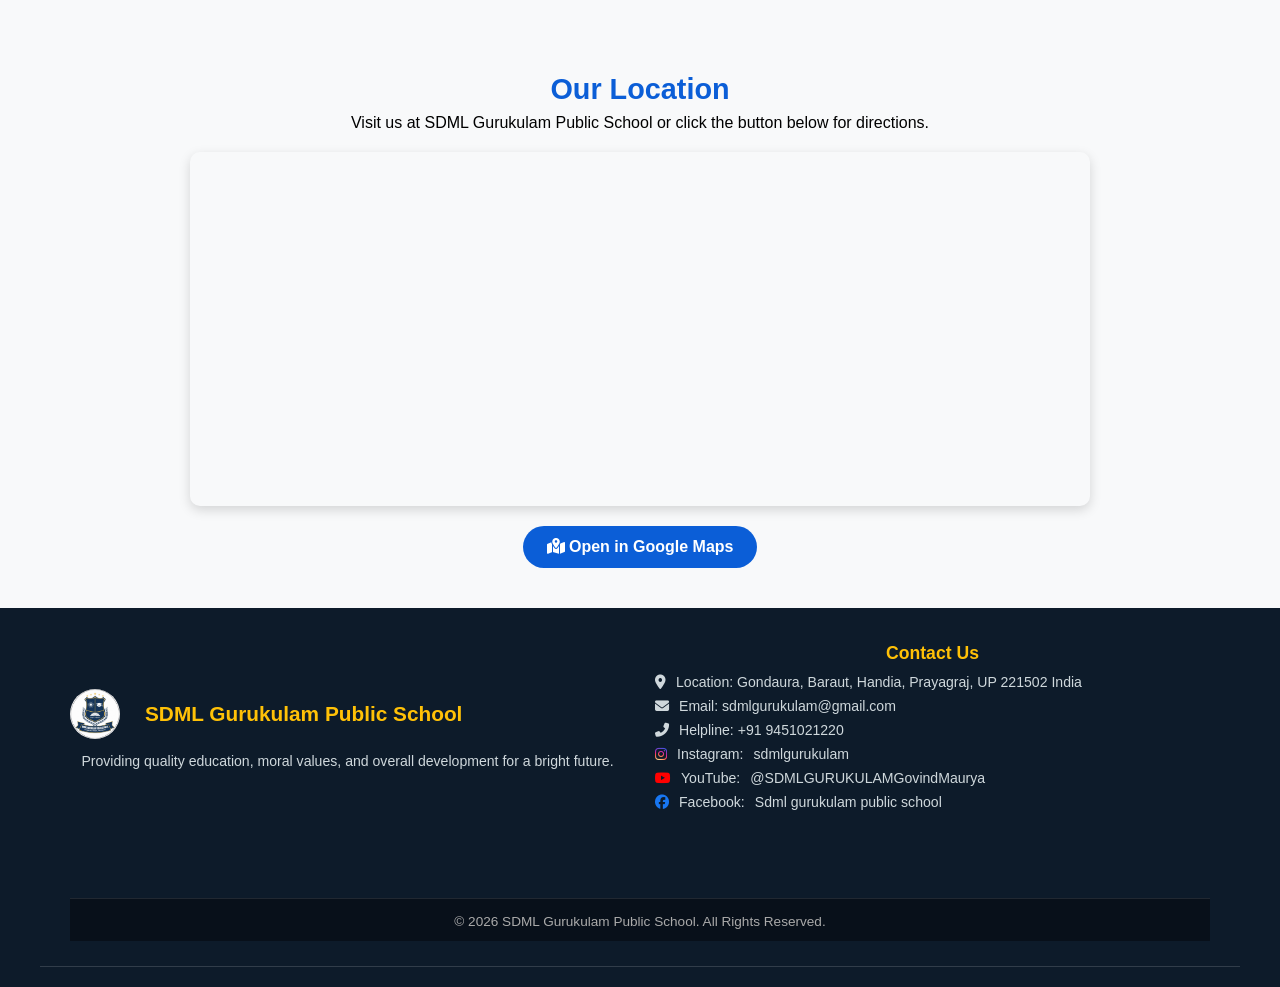
==== commit e6f0f6be: "Update index.html" ====
--- a/index.html
+++ b/index.html
@@ -71,7 +71,7 @@
       <p>
         SDML Gurukulam Public School provides quality education from Nursery to Class V. We focus on modern teaching methodologies blended with traditional values to foster complete physical, mental, and ethical development of students.
       </p>
-      <p style="color: #333333; font-size: 16px; font-weight: 600; margin-top: 15px; text-align: center;">
+      <p style="color: #cc0000; font-size: 16px; font-weight: 600; margin-top: 25px; text-align: center;">
         Run by: SAROJ DEVI MUNNA LAL GURUKULAM SOCIETY
       </p>
     </div>
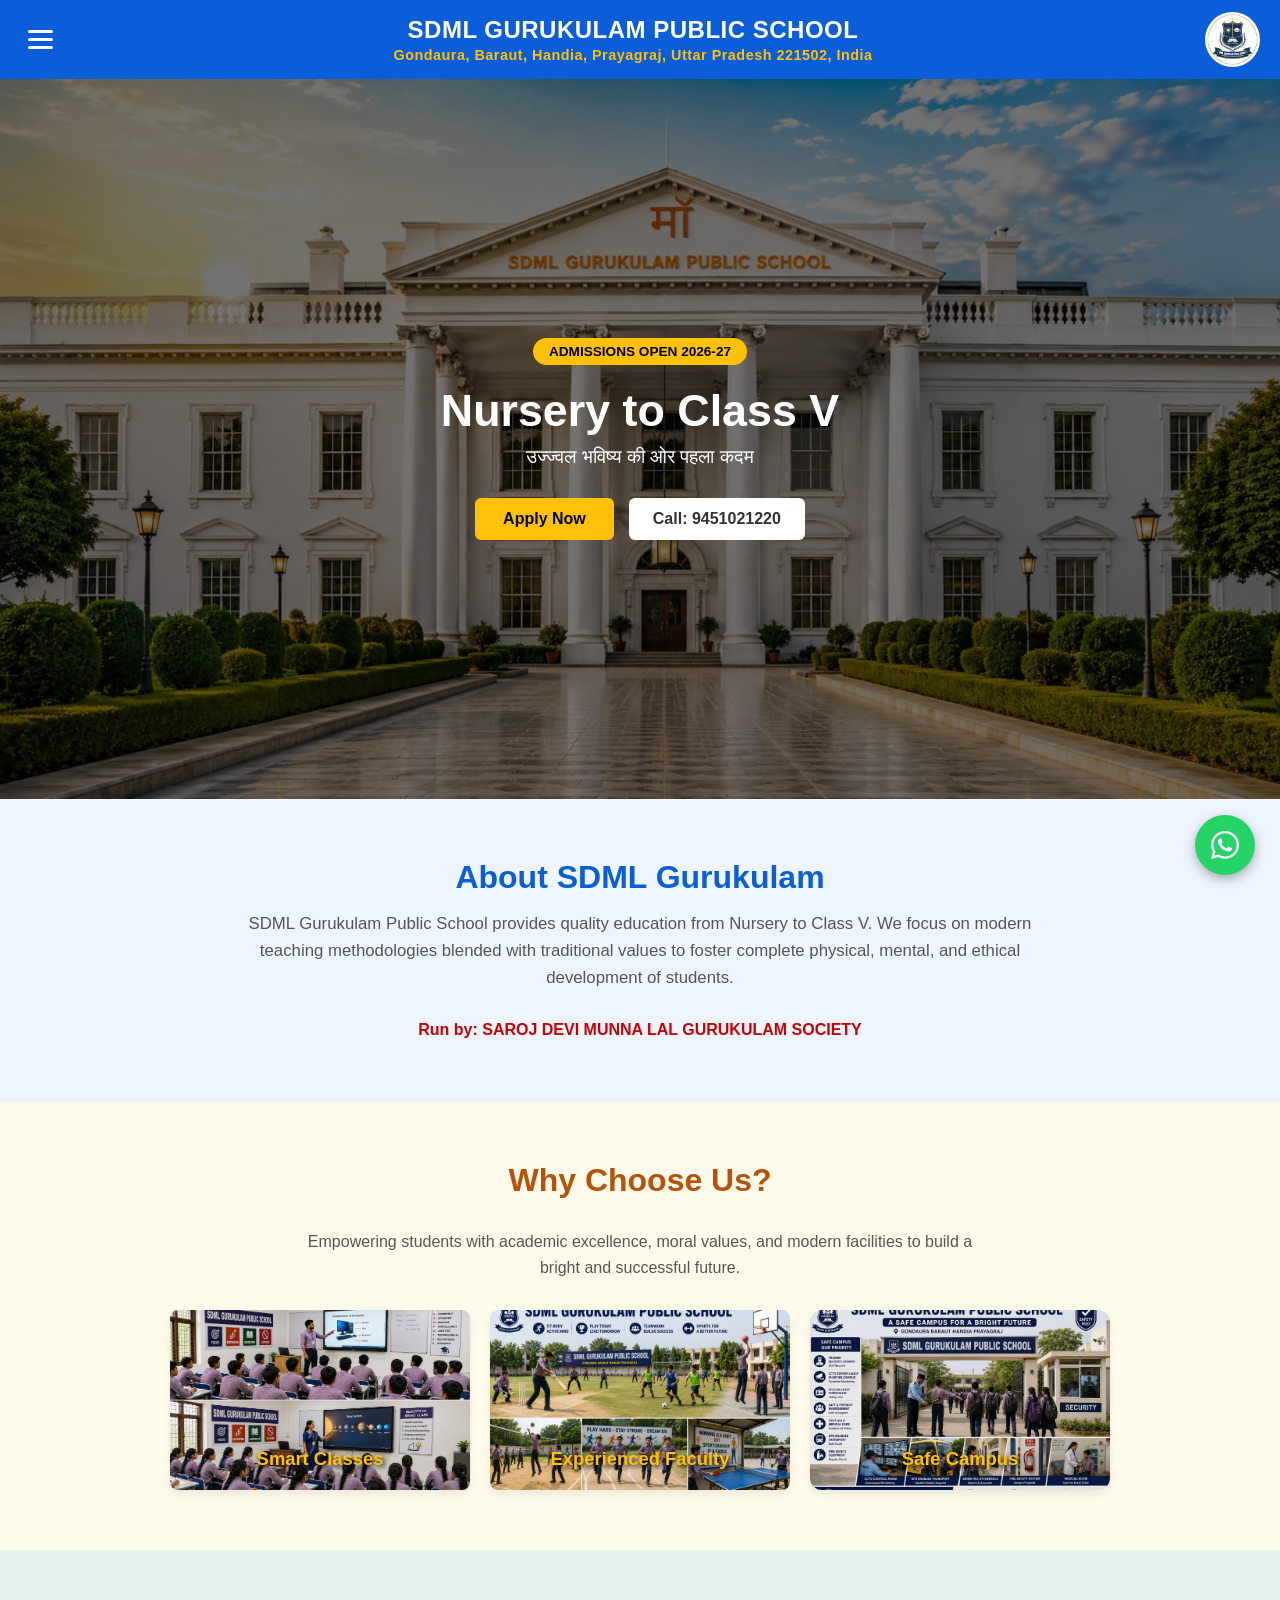
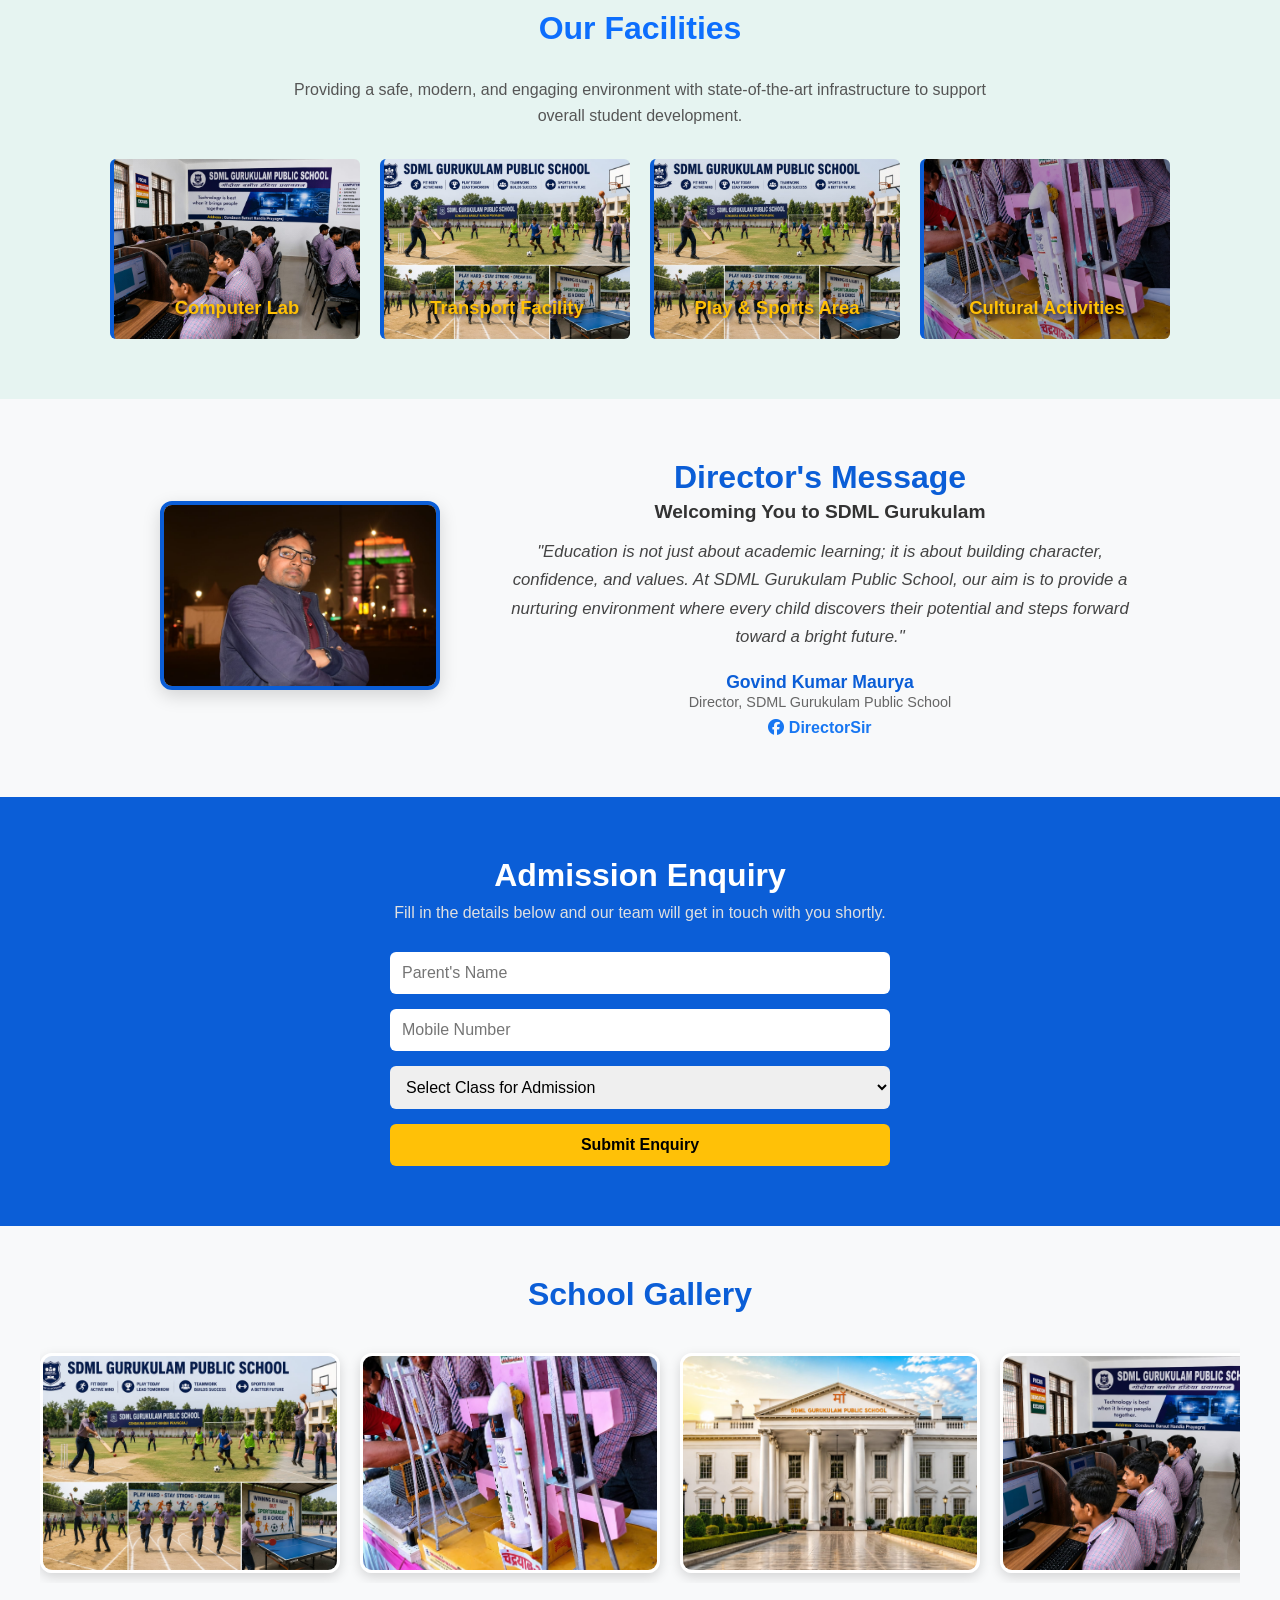
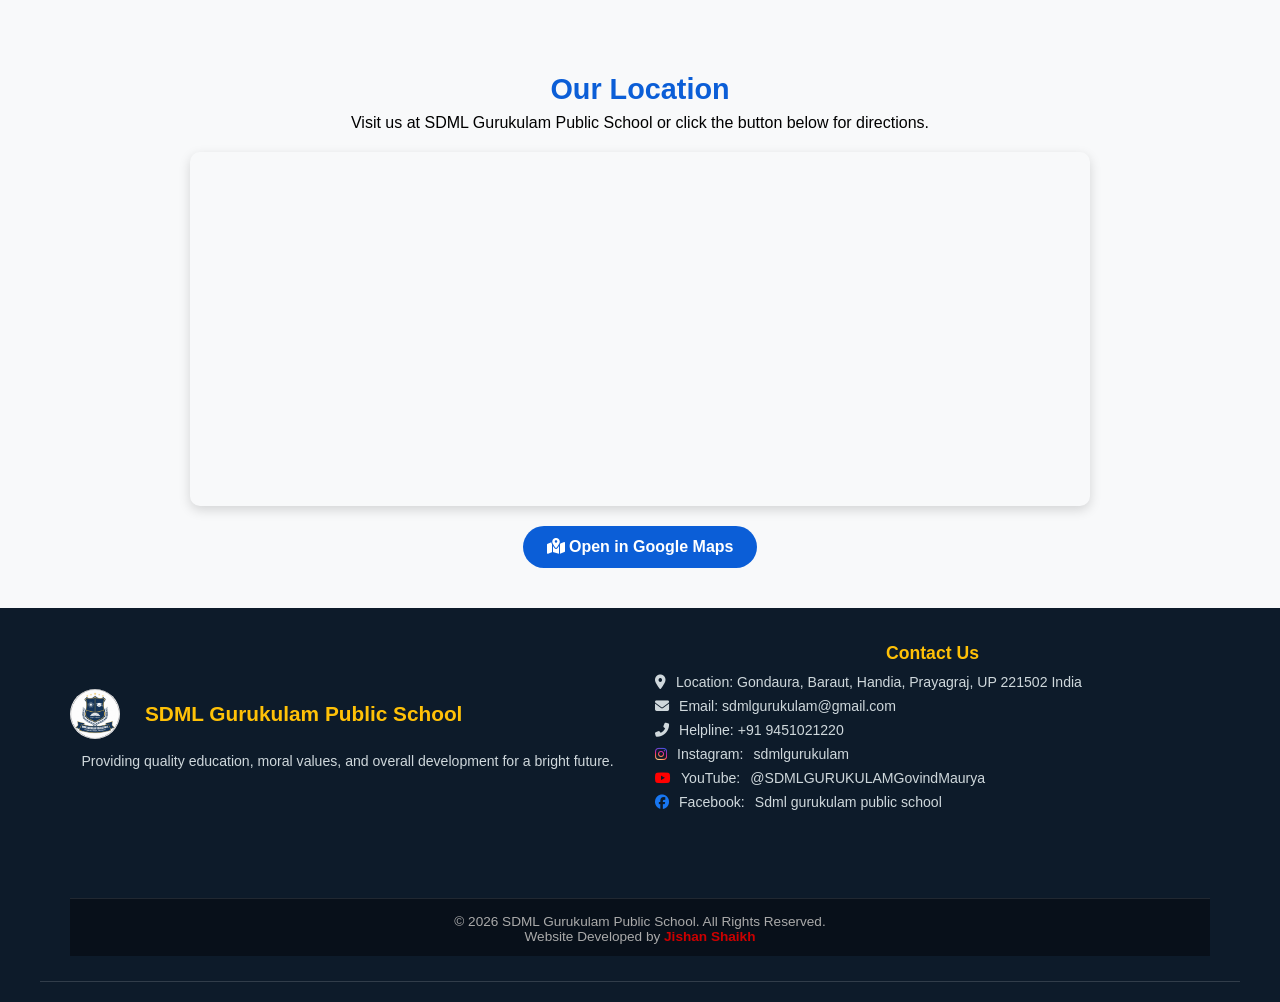
==== commit 870a21b7: "Update index.html" ====
--- a/index.html
+++ b/index.html
@@ -237,6 +237,7 @@
 
     <div class="footer-bottom">
         <p>&copy; 2026 SDML Gurukulam Public School. All Rights Reserved.</p>
+        <p style="margin-top: 5px;">Website Developed by <a href="https://instagram.com/jishan–shaikh7355" target="_blank" style="color: #cc0000; text-decoration: none; font-weight: 600;">Jishan Shaikh</a></p>
     </div>
   </footer>
 
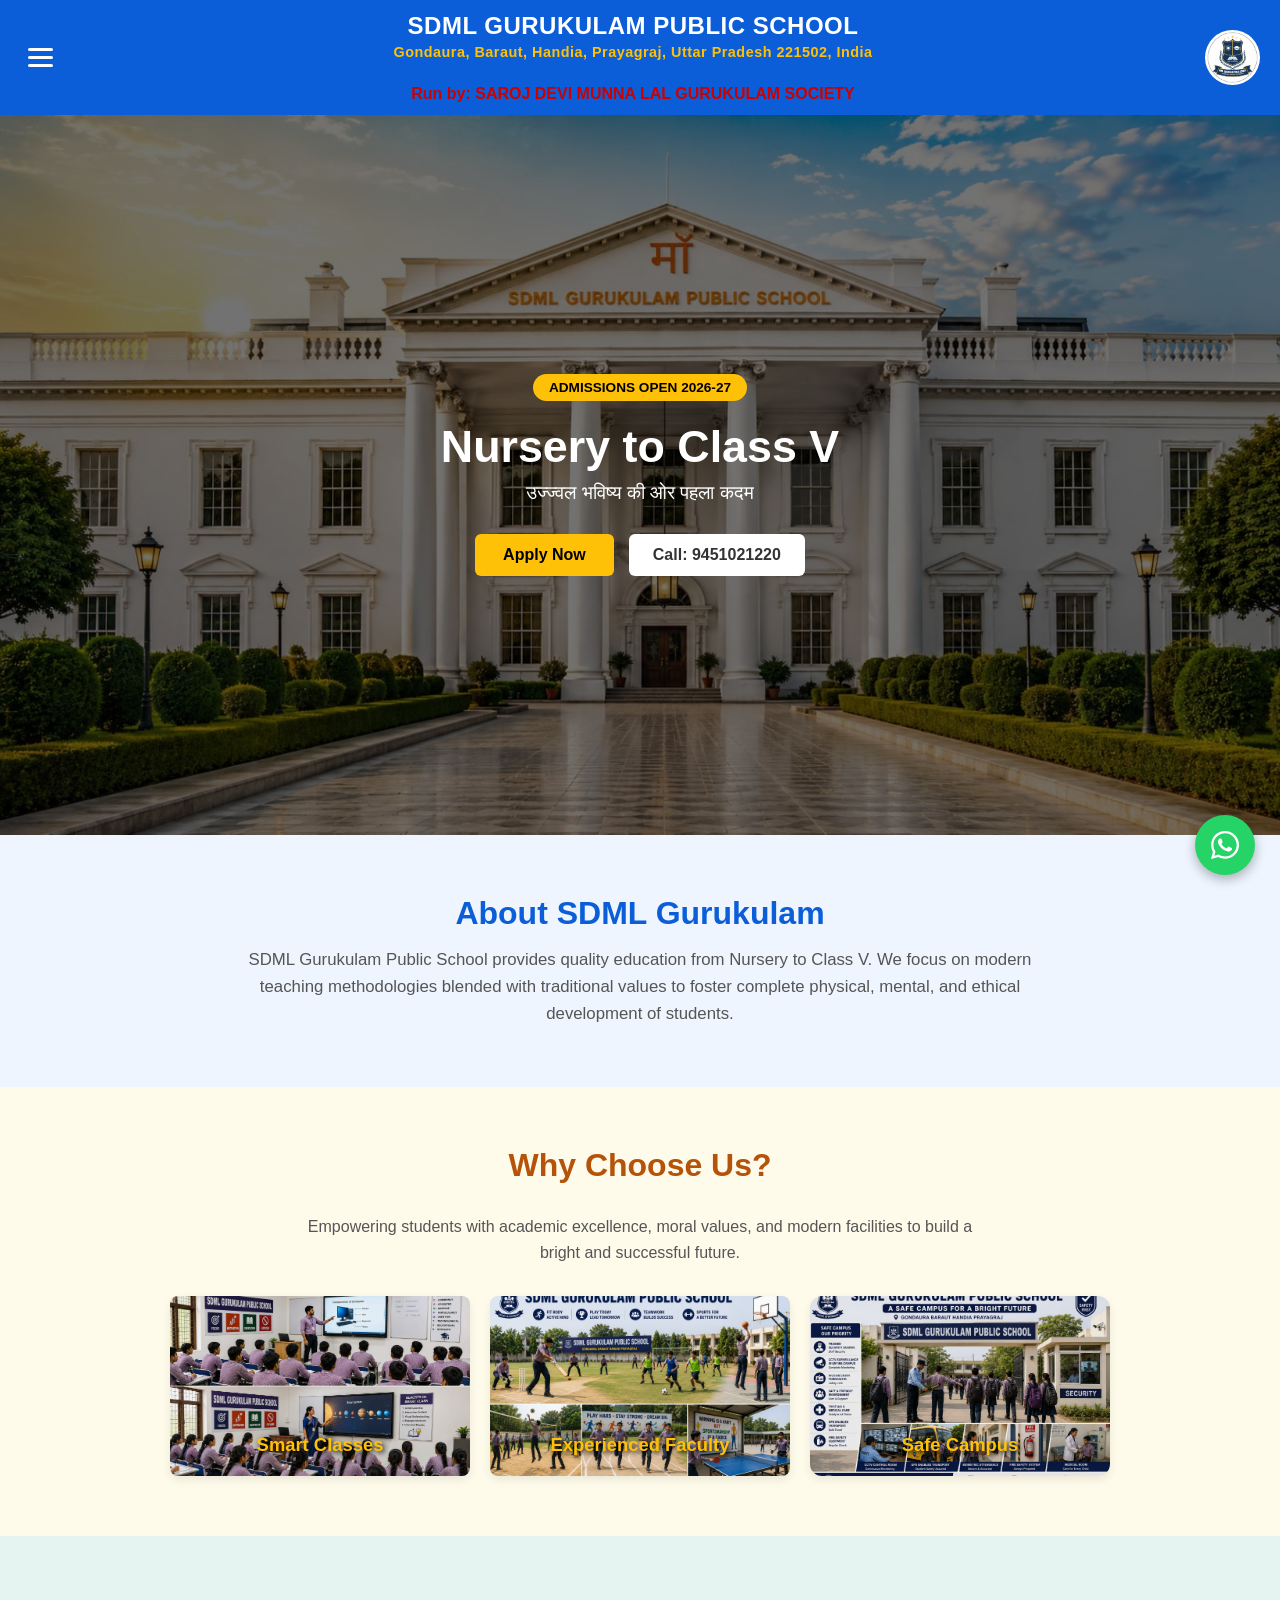
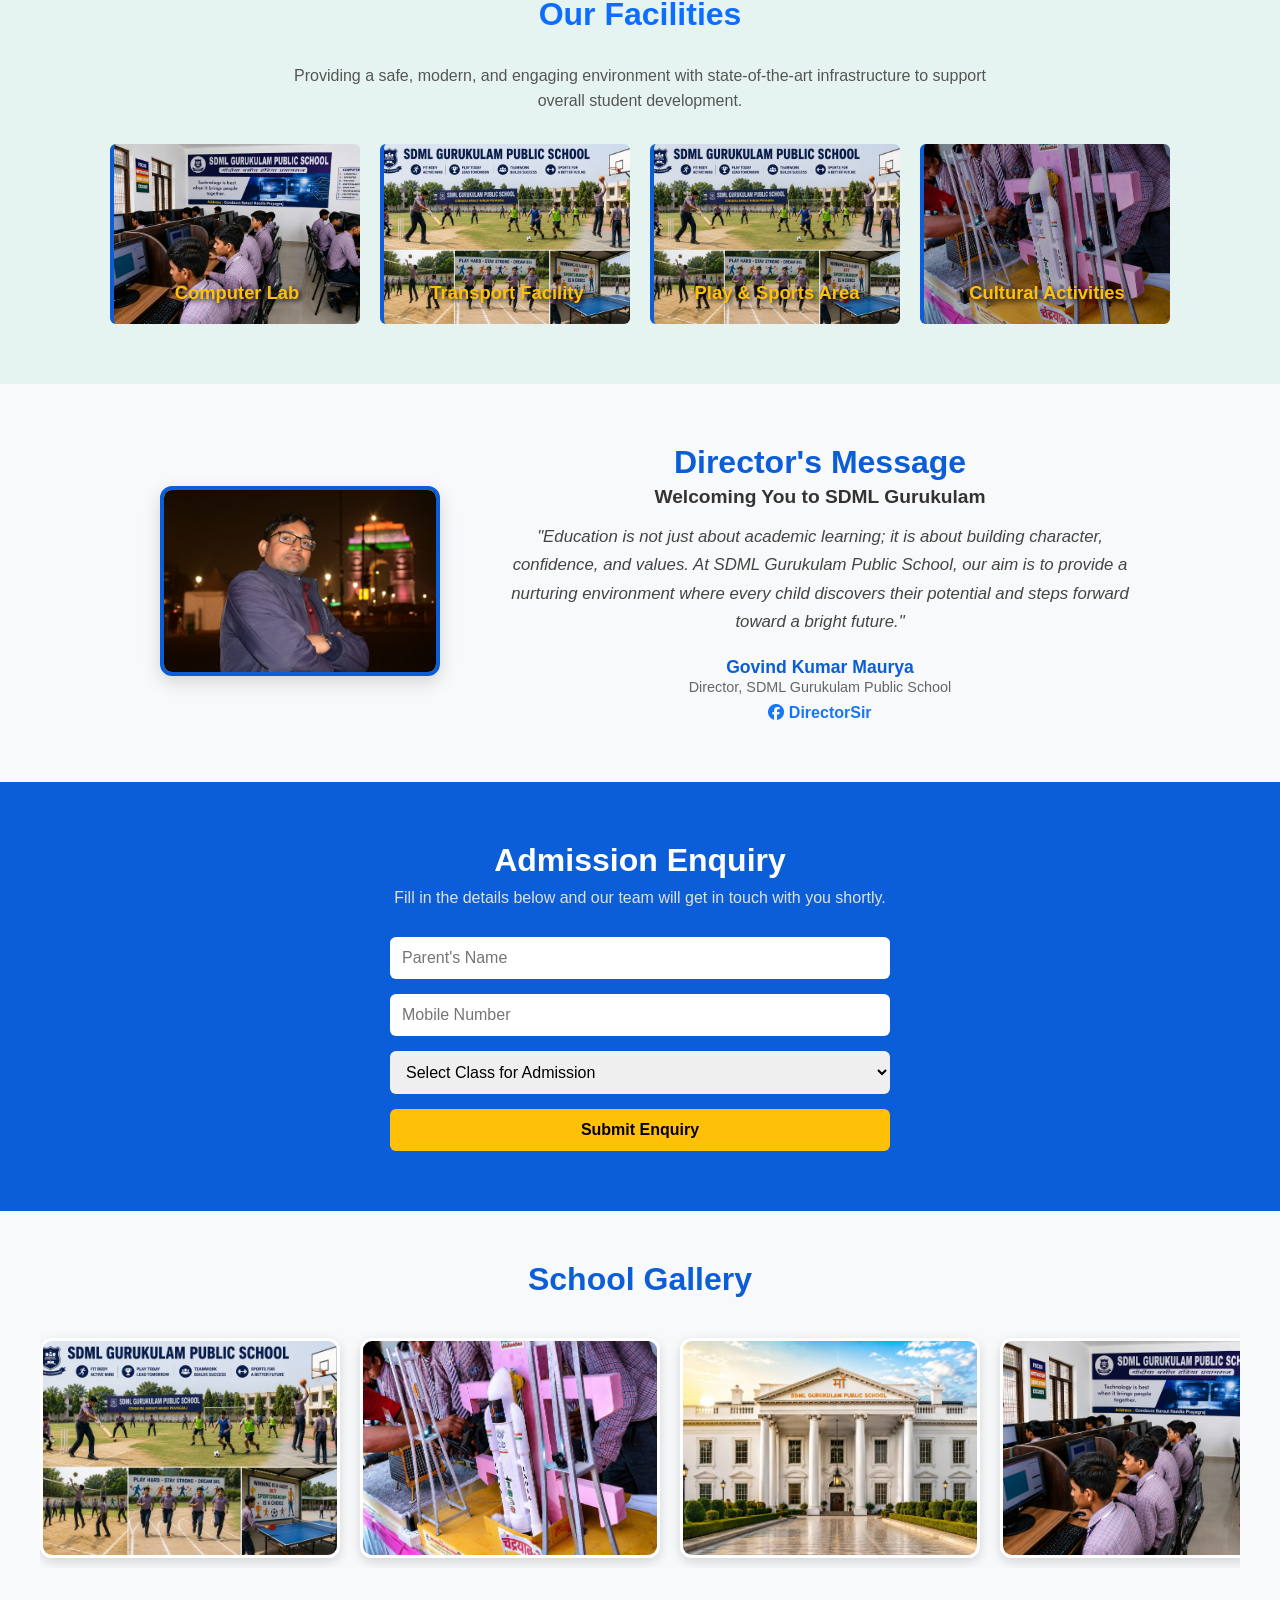
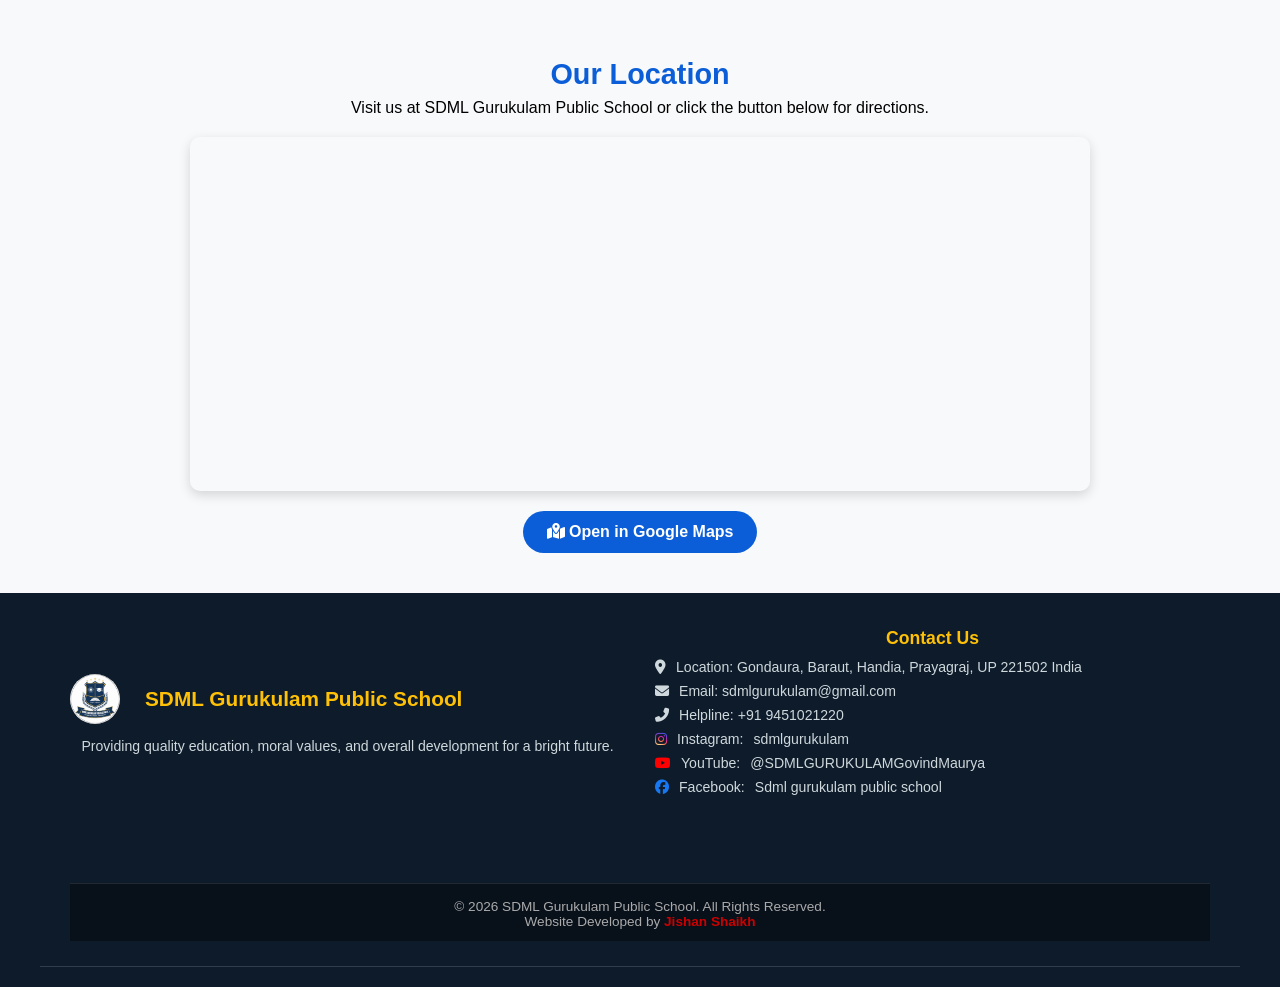
==== commit 59907ff6: "Update index.html" ====
--- a/index.html
+++ b/index.html
@@ -24,6 +24,9 @@
       <div class="school-title">
         <h1>SDML GURUKULAM PUBLIC SCHOOL</h1>
         <p class="school-address">Gondaura, Baraut, Handia, Prayagraj, Uttar Pradesh 221502, India</p>
+        <p style="color: #cc0000; font-size: 16px; font-weight: 600; margin-top: 25px; text-align: center;">
+        Run by: SAROJ DEVI MUNNA LAL GURUKULAM SOCIETY
+      </p>
       </div>
 
       <!-- School Logo on Right -->
@@ -70,9 +73,6 @@
       <h2>About SDML Gurukulam</h2>
       <p>
         SDML Gurukulam Public School provides quality education from Nursery to Class V. We focus on modern teaching methodologies blended with traditional values to foster complete physical, mental, and ethical development of students.
-      </p>
-      <p style="color: #cc0000; font-size: 16px; font-weight: 600; margin-top: 25px; text-align: center;">
-        Run by: SAROJ DEVI MUNNA LAL GURUKULAM SOCIETY
       </p>
     </div>
   </section>
@@ -237,7 +237,7 @@
 
     <div class="footer-bottom">
         <p>&copy; 2026 SDML Gurukulam Public School. All Rights Reserved.</p>
-        <p style="margin-top: 5px;">Website Developed by <a href="https://instagram.com/jishan–shaikh7355" target="_blank" style="color: #cc0000; text-decoration: none; font-weight: 600;">Jishan Shaikh</a></p>
+        <p style="margin-top: 5px;">Website Developed by <a href="https://www.instagram.com/jishan_shaikh7355?igsh=MTcwNDcxN2l4MmZ6dA==" target="_blank" style="color: #cc0000; text-decoration: none; font-weight: 600;">Jishan Shaikh</a></p>
     </div>
   </footer>
 
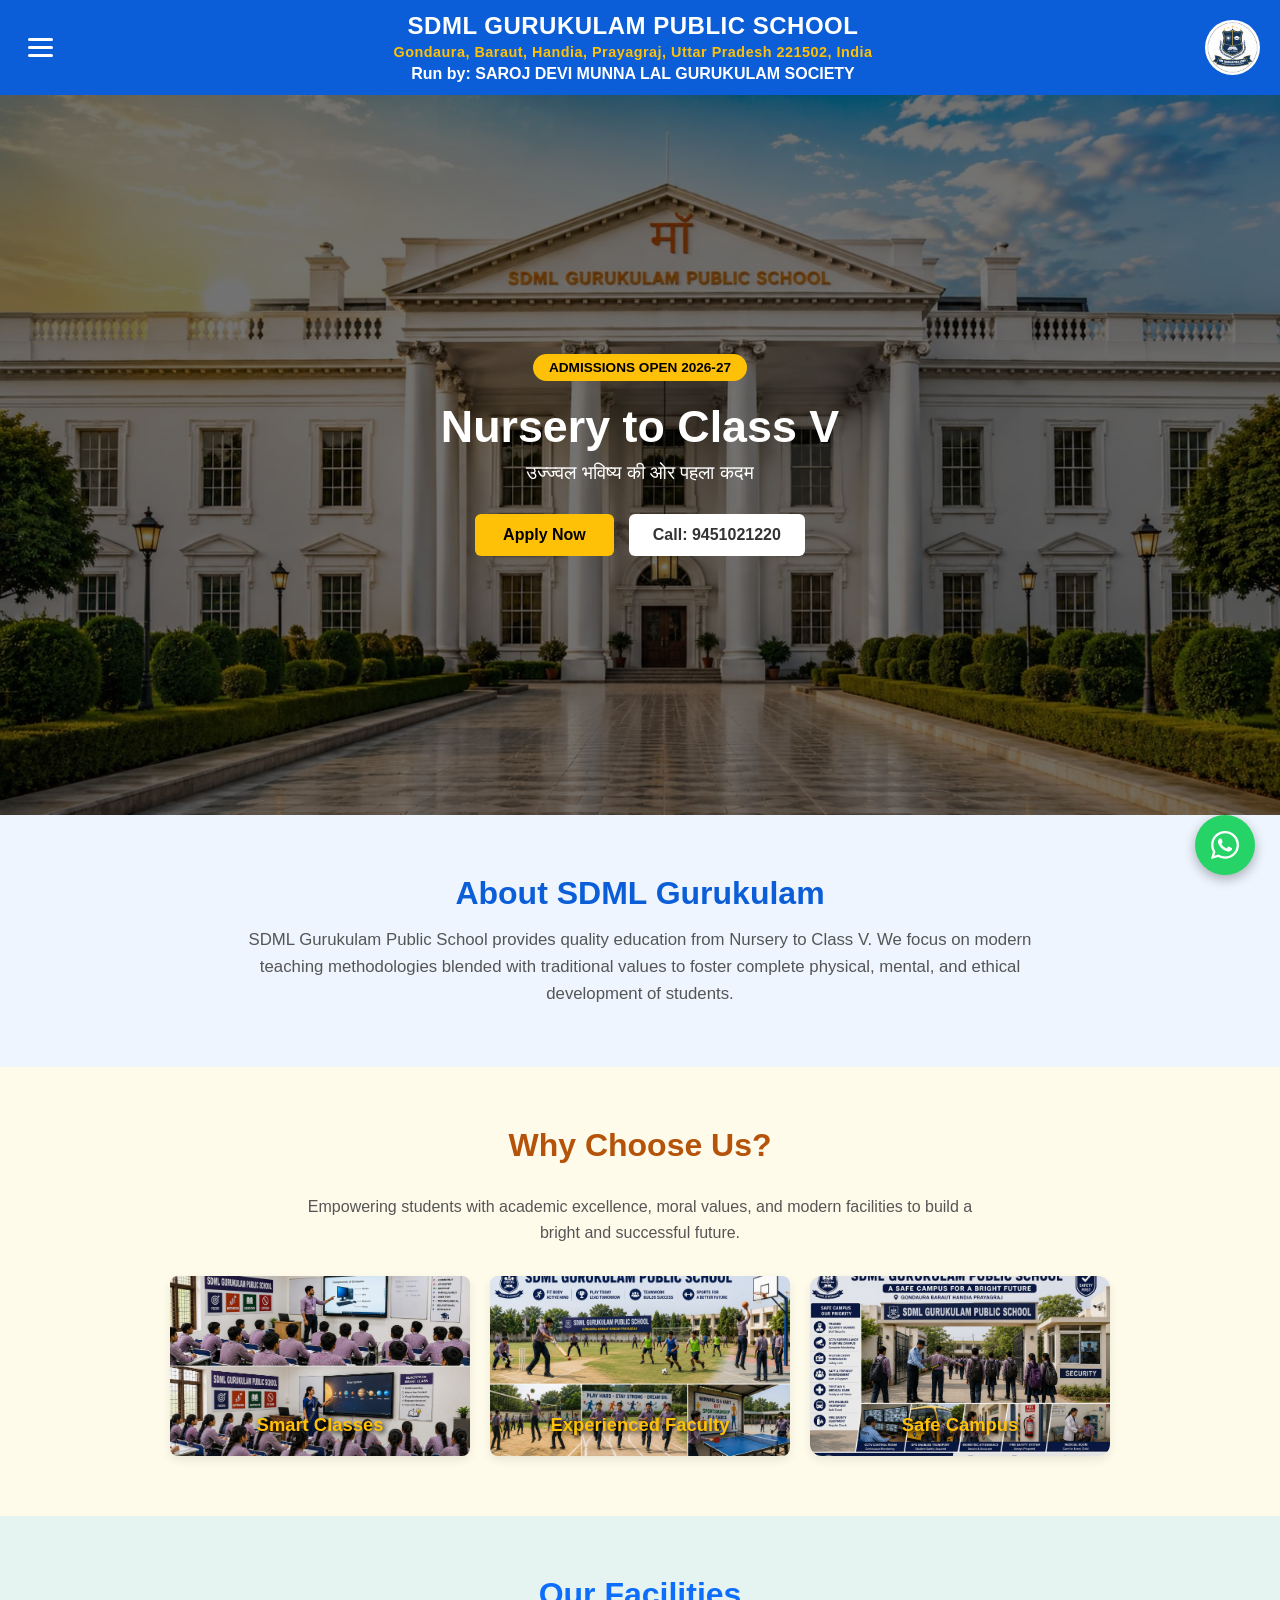
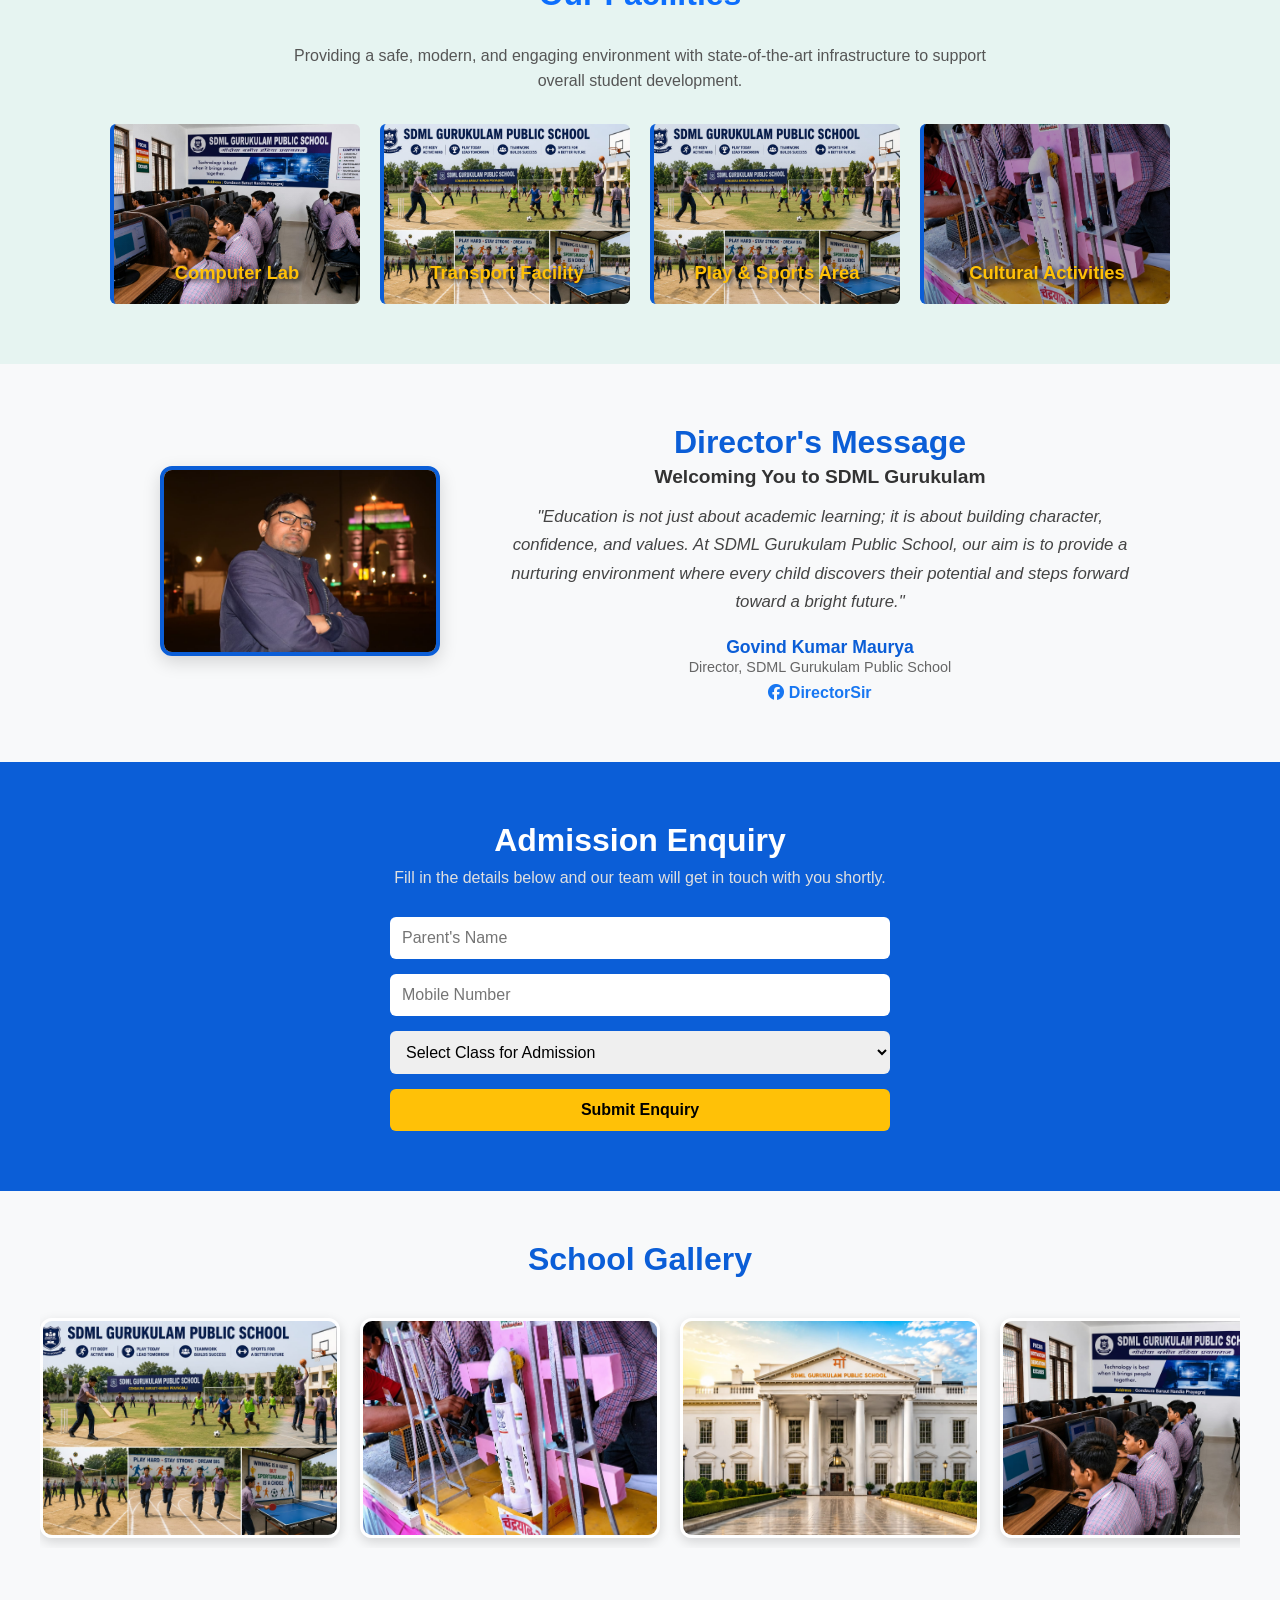
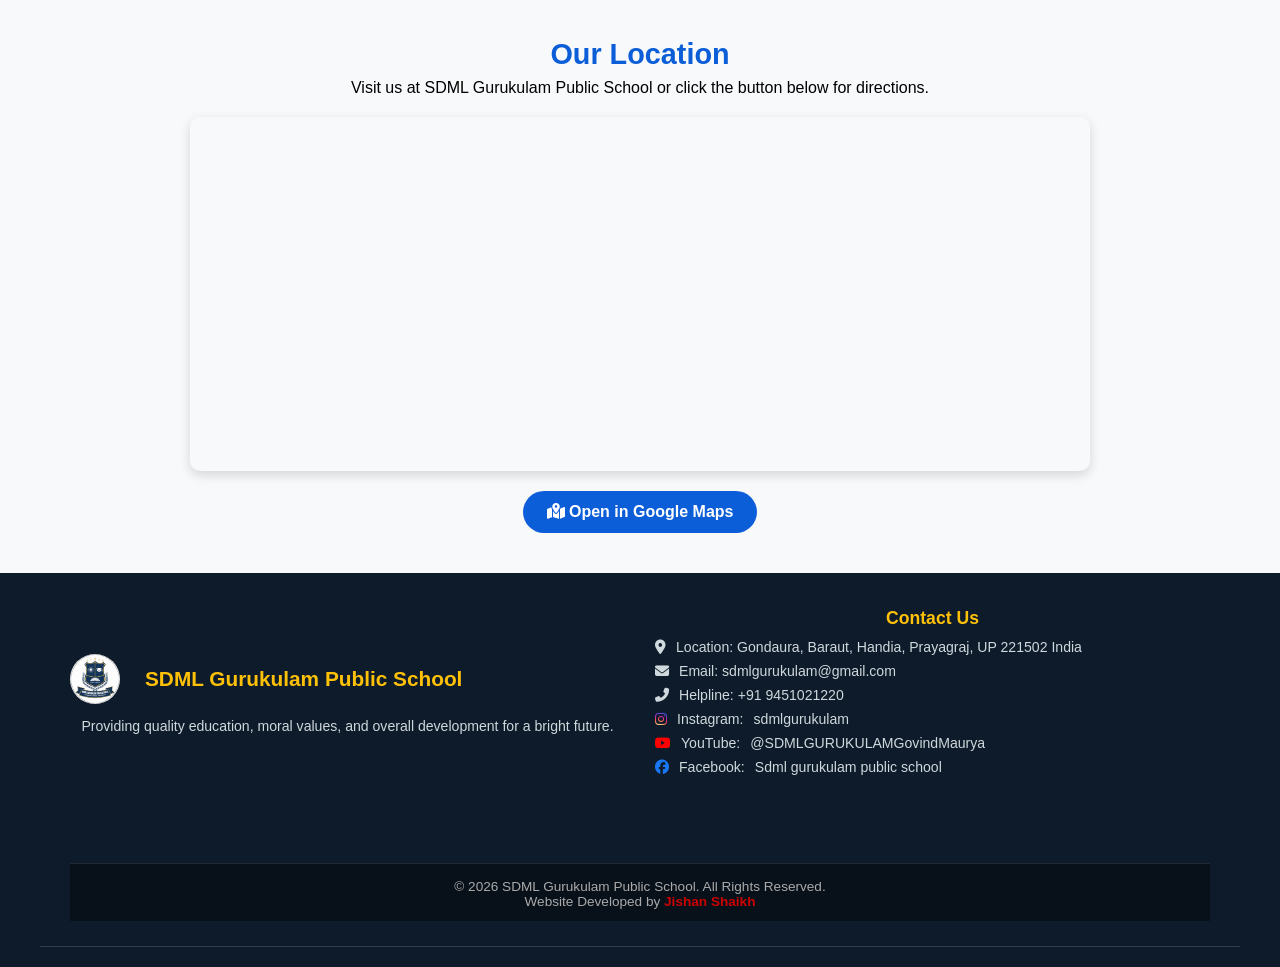
==== commit 3926ec9b: "Update index.html" ====
--- a/index.html
+++ b/index.html
@@ -24,7 +24,7 @@
       <div class="school-title">
         <h1>SDML GURUKULAM PUBLIC SCHOOL</h1>
         <p class="school-address">Gondaura, Baraut, Handia, Prayagraj, Uttar Pradesh 221502, India</p>
-        <p style="color: #cc0000; font-size: 16px; font-weight: 600; margin-top: 25px; text-align: center;">
+        <p style="font-size: 16px; font-weight: 600; margin-top: 5px; text-align: center;">
         Run by: SAROJ DEVI MUNNA LAL GURUKULAM SOCIETY
       </p>
       </div>
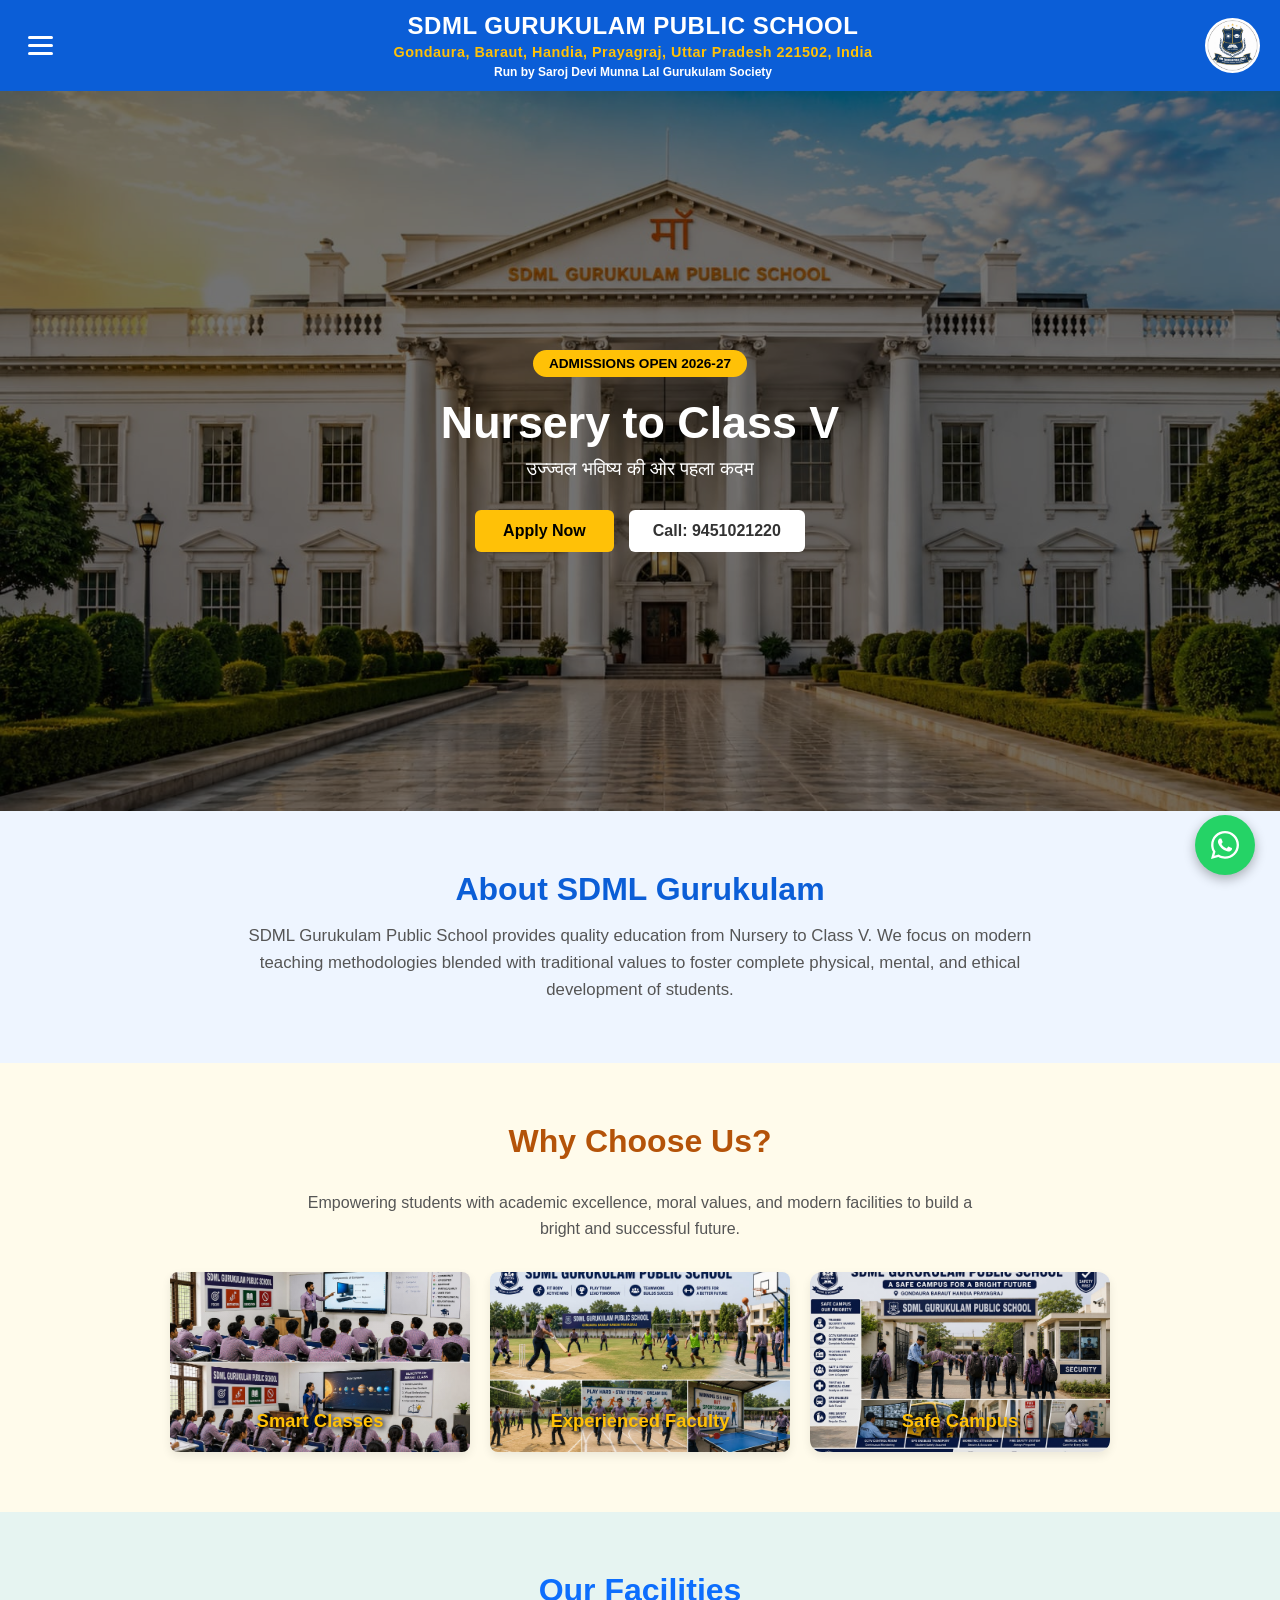
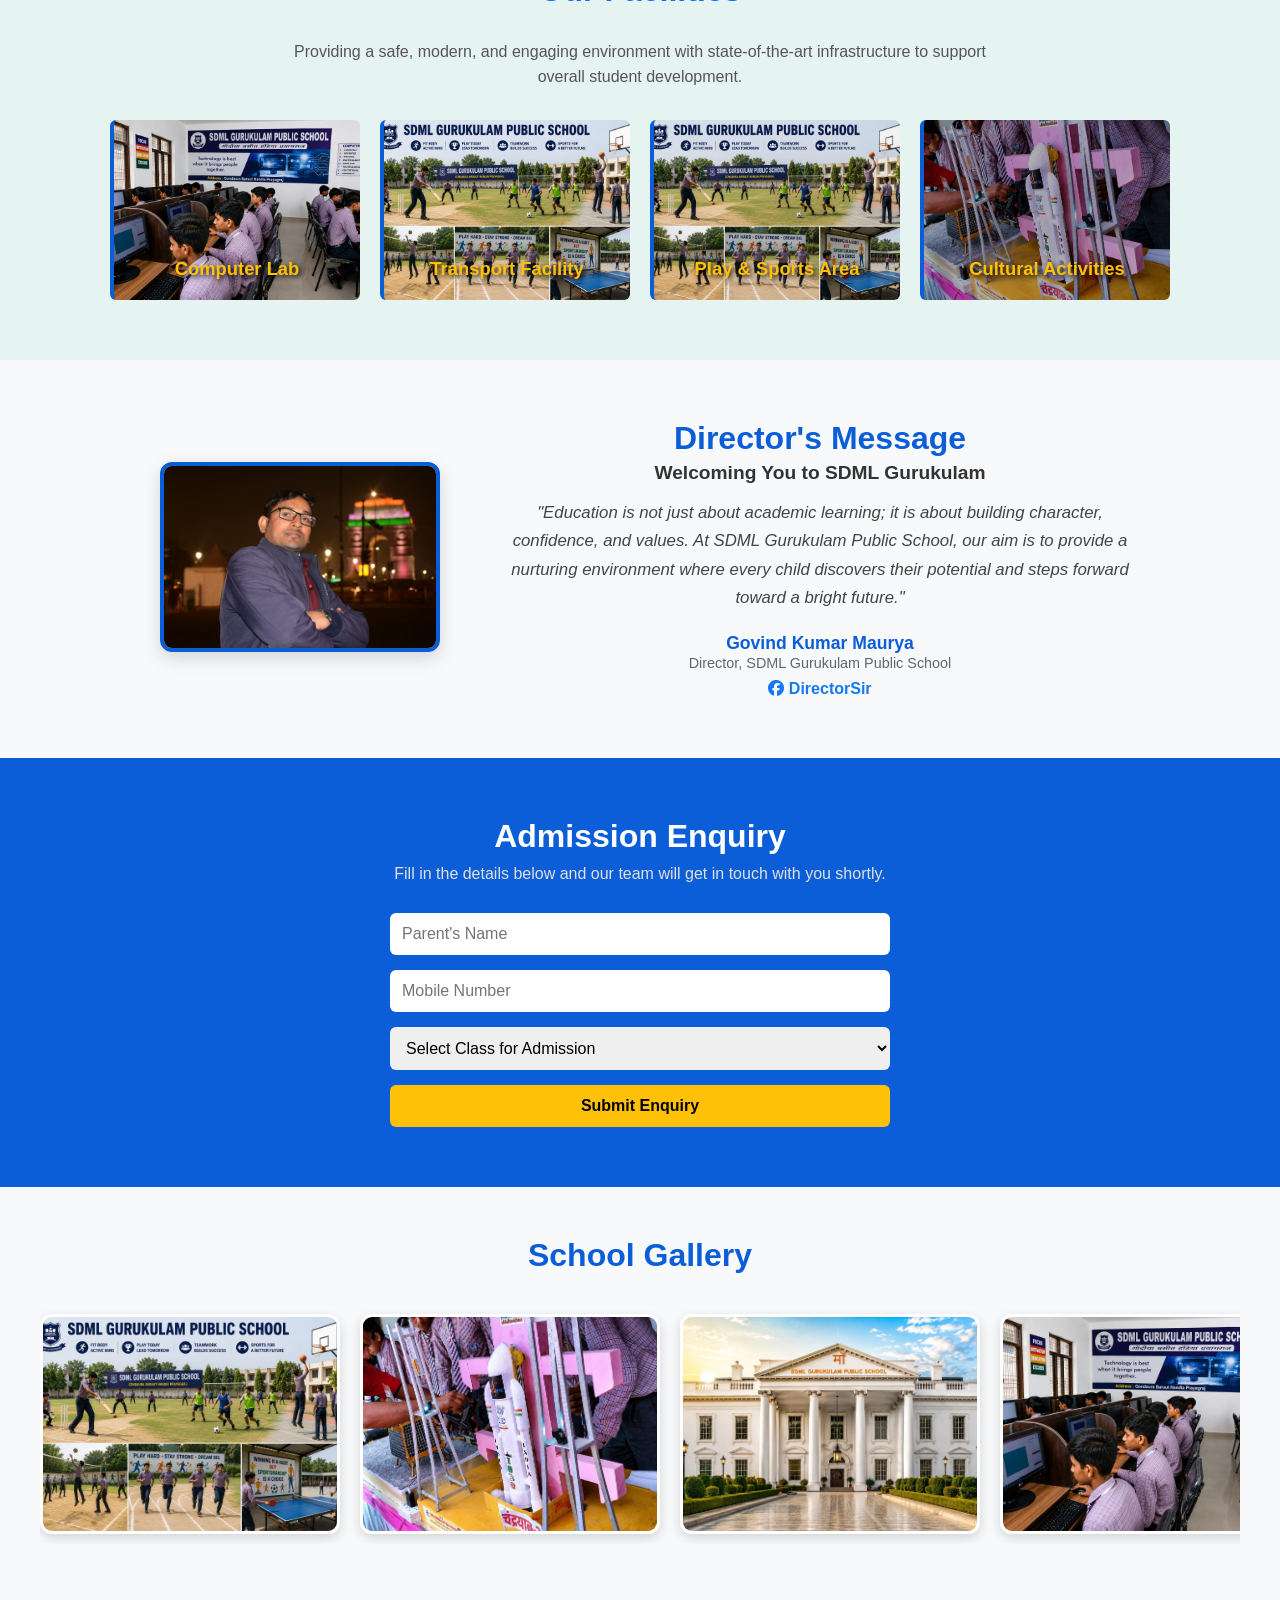
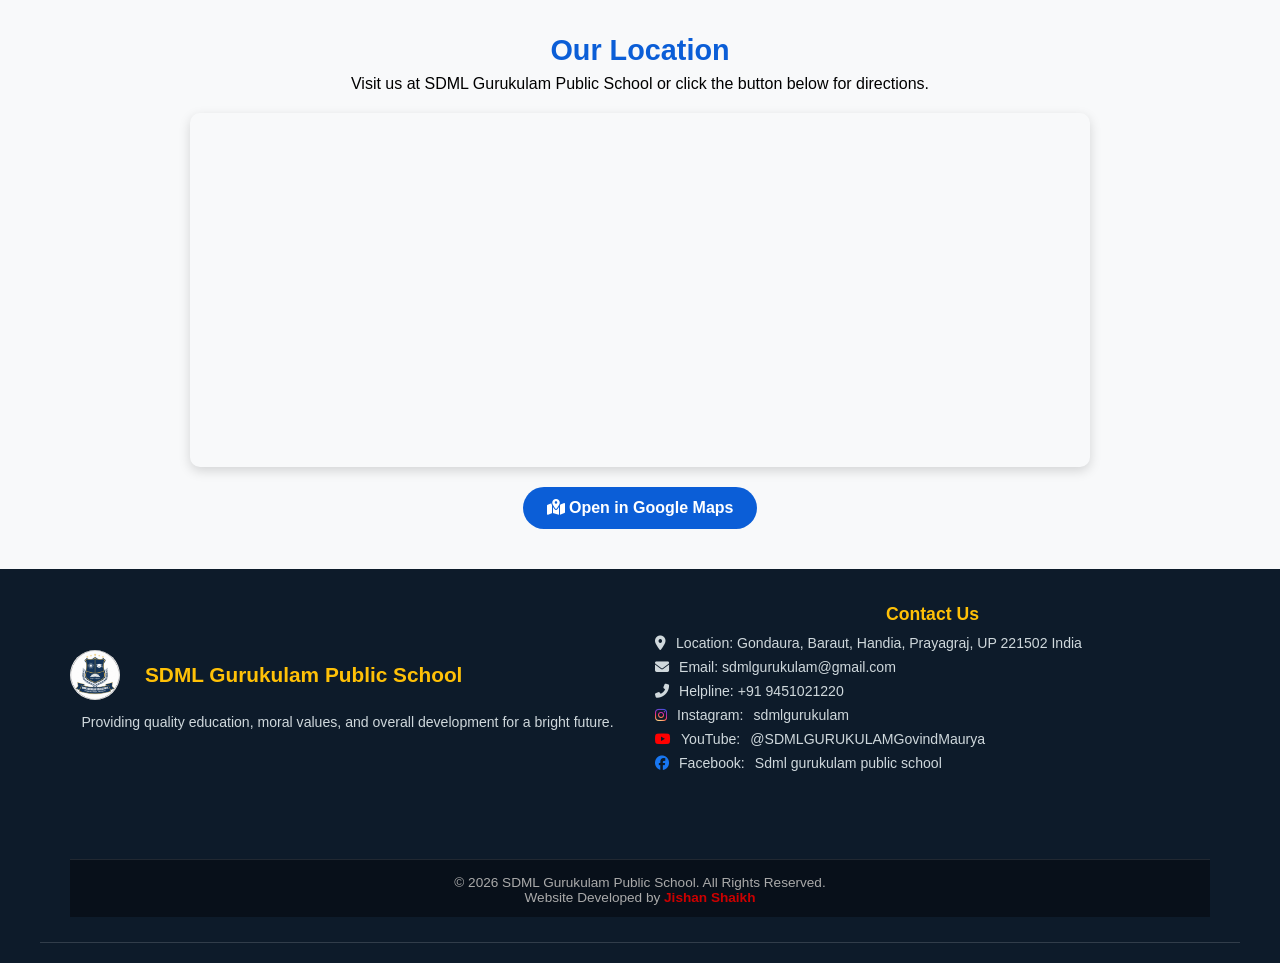
==== commit 71a3d44a: "Update index.html" ====
--- a/index.html
+++ b/index.html
@@ -24,8 +24,8 @@
       <div class="school-title">
         <h1>SDML GURUKULAM PUBLIC SCHOOL</h1>
         <p class="school-address">Gondaura, Baraut, Handia, Prayagraj, Uttar Pradesh 221502, India</p>
-        <p style="font-size: 16px; font-weight: 600; margin-top: 5px; text-align: center;">
-        Run by: SAROJ DEVI MUNNA LAL GURUKULAM SOCIETY
+        <p style="font-size: 12px; font-weight: 600; margin-top: 5px; text-align: center;">
+        Run by Saroj Devi Munna Lal Gurukulam Society
       </p>
       </div>
 
